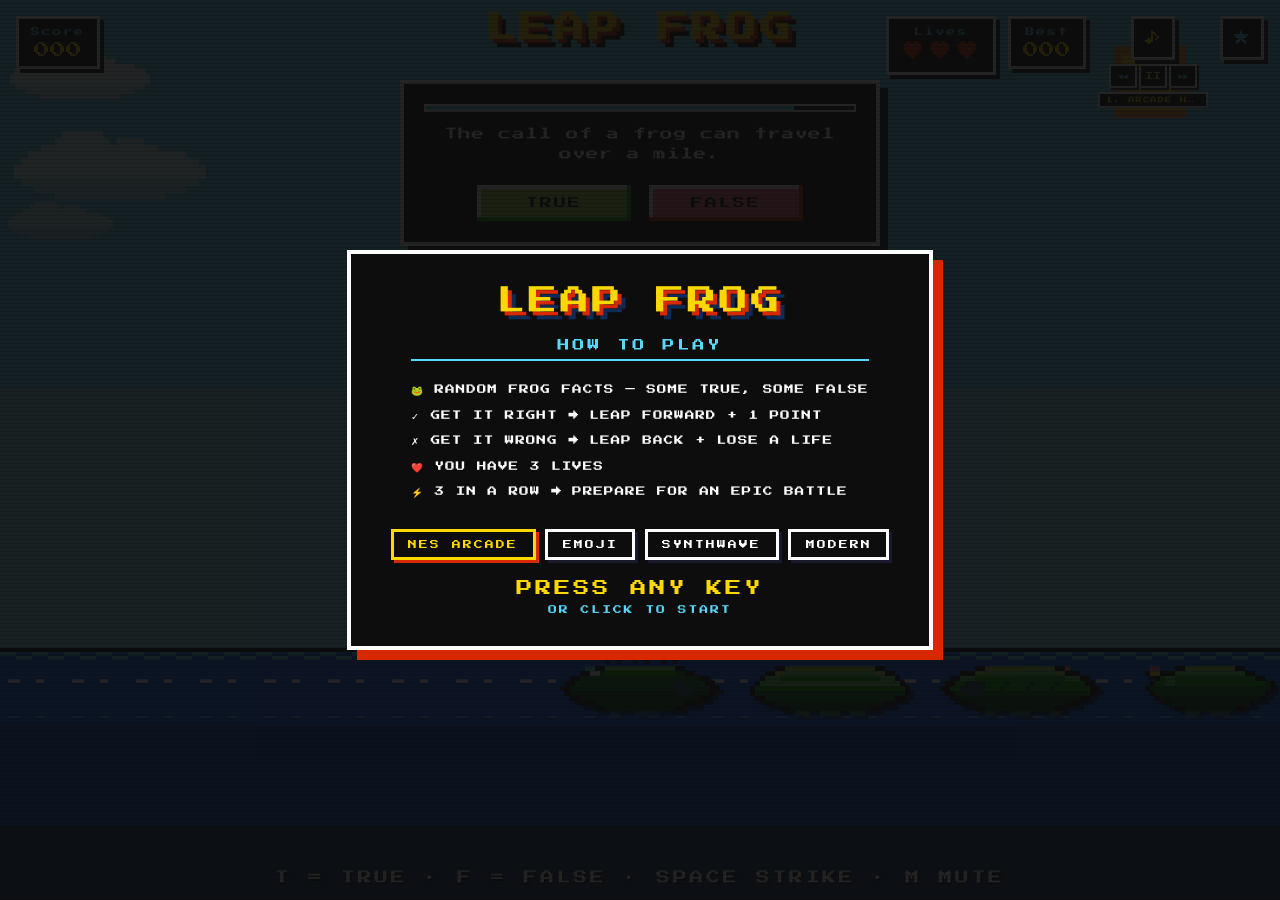
==== index.html @ 56de7921 "Initial commit — Leap Frog trivia game" ====
<!DOCTYPE html>
<html lang="en">
<head>
  <meta charset="UTF-8" />
  <meta name="viewport" content="width=device-width, initial-scale=1.0" />
  <title>LEAP FROG</title>
  <link rel="preconnect" href="https://fonts.googleapis.com">
  <link rel="preconnect" href="https://fonts.gstatic.com" crossorigin>
  <link href="https://fonts.googleapis.com/css2?family=Press+Start+2P&family=VT323&display=swap" rel="stylesheet">
  <link rel="stylesheet" href="styles.css" />
</head>
<body>
  <!-- Scanline overlay for CRT effect -->
  <div class="scanlines"></div>
  <!-- Full-screen red flash on life loss -->
  <div id="damage-flash" class="damage-flash"></div>

  <!-- Konami unlock banner -->
  <div id="konami-banner" class="konami-banner hidden">
    <div class="konami-flash"></div>
    <div class="konami-text">
      <div class="konami-title">★ CHEAT UNLOCKED ★</div>
      <div class="konami-sub">GOLDEN FROG</div>
    </div>
  </div>

  <!-- "Press any key" splash shown briefly on load until the first user gesture -->
  <div id="start-splash" class="start-splash">
    <div class="start-splash-inner">
      <div class="start-splash-title">LEAP FROG</div>

      <div class="rules">
        <div class="rules-heading">HOW TO PLAY</div>
        <ul class="rules-list">
          <li>🐸  RANDOM FROG FACTS — SOME TRUE, SOME FALSE</li>
          <li>✓  GET IT RIGHT → LEAP FORWARD + 1 POINT</li>
          <li>✗  GET IT WRONG → LEAP BACK + LOSE A LIFE</li>
          <li>❤️  YOU HAVE 3 LIVES</li>
          <li>⚡  3 IN A ROW → PREPARE FOR AN EPIC BATTLE</li>
        </ul>
      </div>

      <!-- Theme picker — switching reloads the page -->
      <div class="theme-picker" id="splash-theme-picker"></div>

      <div class="start-splash-prompt">PRESS ANY KEY</div>
      <div class="start-splash-sub">OR CLICK TO START</div>
    </div>
  </div>

  <div class="sky">
    <img data-sprite="cloud" class="cloud cloud-1" alt=""/>
    <img data-sprite="cloud" class="cloud cloud-2" alt=""/>
    <img data-sprite="cloud" class="cloud cloud-3" alt=""/>
  </div>
  <div class="pond">
    <div class="wave wave-1"></div>
    <div class="wave wave-2"></div>
    <div class="wave wave-3"></div>
  </div>

  <header class="hud">
    <div class="hud-item">
      <span class="hud-label">Score</span>
      <span id="score" class="hud-value">000</span>
    </div>

    <h1 class="title">LEAP FROG</h1>

    <div class="hud-right">
      <div class="lives-wrap">
        <span class="hud-label">Lives</span>
        <div id="lives" class="lives" aria-label="Lives remaining">
          <span class="life">♥</span>
          <span class="life">♥</span>
          <span class="life">♥</span>
        </div>
      </div>
      <div class="hud-item hud-item-small">
        <span class="hud-label">Best</span>
        <span id="high-score" class="hud-value">000</span>
      </div>
      <div class="audio-cluster">
        <button id="btn-mute" class="mute-btn" aria-label="Toggle sound">
          <span id="mute-icon">♪</span>
        </button>
        <div class="music-player">
          <button id="btn-prev-track" class="player-btn" aria-label="Previous track" title="Previous track">◄◄</button>
          <button id="btn-play-pause" class="player-btn" aria-label="Pause/play music" title="Pause/play">II</button>
          <button id="btn-next-track" class="player-btn" aria-label="Next track" title="Next track">►►</button>
        </div>
        <div class="track-name" id="track-name">ARCADE HOP</div>
      </div>
      <button id="btn-frog-picker" class="variants-link" aria-label="Choose frog" title="Choose frog">★</button>
    </div>
  </header>

  <main id="game">
    <div id="track" class="track"></div>
    <!-- Floating TRUE/FALSE flies the frog can tongue-grab to answer. -->
    <div id="answer-orbs" class="answer-flies">
      <button id="orb-true" class="answer-fly fly-true" aria-label="Answer TRUE" title="Press T or click">
        <img data-sprite="fly" class="fly-img" alt="" aria-hidden="true"/>
        <span class="fly-text">TRUE</span>
        <span class="fly-key">T</span>
      </button>
      <button id="orb-false" class="answer-fly fly-false" aria-label="Answer FALSE" title="Press F or click">
        <img data-sprite="fly" class="fly-img" alt="" aria-hidden="true"/>
        <span class="fly-text">FALSE</span>
        <span class="fly-key">F</span>
      </button>
    </div>

    <!-- Tongue that shoots up-left (true) or up-right (false) to grab an orb -->
    <div id="orb-tongue" class="orb-tongue"></div>

    <div id="frog" class="frog">
      <div class="golden-sparkles" aria-hidden="true">
        <span class="sparkle sparkle-1">✦</span>
        <span class="sparkle sparkle-2">✦</span>
        <span class="sparkle sparkle-3">✦</span>
        <span class="sparkle sparkle-4">✦</span>
        <span class="sparkle sparkle-5">✦</span>
        <span class="sparkle sparkle-6">✦</span>
      </div>
      <img data-sprite="frog1" alt="frog" class="sprite-img"/>
      <div id="frog-tongue" class="frog-tongue"></div>
      <div id="frog-tongue-up" class="frog-tongue-up"></div>
      <div id="yum-bubble" class="yum-bubble hidden">YUM!</div>
    </div>
    <div id="splash" class="splash hidden"><img data-sprite="splash" alt="splash" class="sprite-img"/></div>

    <div id="fact-card" class="fact-card">
      <!-- Countdown bar — 10s per fact -->
      <div class="fact-timer">
        <div class="fact-timer-fill" id="fact-timer-fill"></div>
      </div>
      <p id="fact-text" class="fact-text"></p>
      <div class="fact-buttons">
        <button id="btn-true" class="fact-btn true-btn">TRUE</button>
        <button id="btn-false" class="fact-btn false-btn">FALSE</button>
      </div>
      <div id="feedback" class="feedback hidden"></div>
    </div>

    <!-- Boss fight overlay -->
    <div id="boss-scene" class="boss-scene hidden">
      <div class="storm-sky"></div>
      <div class="rain"></div>
      <div class="lightning" id="lightning"></div>

      <div class="boss-intro" id="boss-intro">
        <div class="boss-intro-text">⚡ BOSS FIGHT ⚡</div>
        <div class="boss-name" id="boss-name">BONEJAW</div>
        <div class="boss-name-sub" id="boss-name-sub">APPROACHES</div>
        <div class="boss-intro-sub">DRAIN HIS POWER!</div>
      </div>

      <div class="boss-arena" id="boss-arena">
        <!-- Player side -->
        <div class="boss-fighter player-fighter" id="player-fighter">
          <div class="fighter-label">YOU</div>
          <div class="power-bar">
            <div class="power-fill stage-good" id="player-power-fill"></div>
            <div class="power-ticks"></div>
          </div>
          <div class="meter">
            <div class="meter-fill" id="player-meter-fill"></div>
            <div class="meter-zone" id="player-meter-zone"></div>
          </div>
          <div class="fighter-stack">
            <div class="dizzy-stars" id="player-stars">💫</div>
            <div class="explosion" id="player-explosion"></div>
            <div class="fighter-sprite" id="player-sprite"><img data-sprite="frog1" alt="frog" class="sprite-img"/></div>
            <div class="tongue tongue-player" id="player-tongue"></div>
            <div class="pedestal pedestal-player"></div>
          </div>
        </div>

        <!-- Boss side -->
        <div class="boss-fighter boss-fighter-enemy" id="boss-fighter">
          <div class="fighter-label" id="boss-label">BOSS</div>
          <div class="power-bar">
            <div class="power-fill stage-good" id="boss-power-fill"></div>
            <div class="power-ticks"></div>
          </div>
          <div class="meter">
            <div class="meter-fill meter-fill-boss" id="boss-meter-fill"></div>
          </div>
          <div class="fighter-stack">
            <div class="dizzy-stars" id="boss-stars">💫</div>
            <div class="explosion" id="boss-explosion"></div>
            <div class="fighter-sprite boss-sprite" id="boss-sprite"><img data-sprite="boss1" alt="boss frog" class="sprite-img"/></div>
            <div class="tongue tongue-boss" id="boss-tongue"></div>
            <div class="pedestal pedestal-boss"></div>
          </div>
        </div>
      </div>

      <div class="boss-instruction" id="boss-instruction">
        PRESS <strong>SPACE</strong> IN THE YELLOW ZONE!
        <div class="boss-instruction-sub">↓ DODGE</div>
      </div>

      <div class="boss-result hidden" id="boss-result">
        <div class="boss-result-text" id="boss-result-text"></div>
      </div>
    </div>

    <!-- Frog picker modal -->
    <div id="frog-picker" class="frog-picker hidden">
      <div class="frog-picker-card">
        <div class="frog-picker-header">
          <h2 class="frog-picker-title">CHOOSE YOUR FROG</h2>
          <button id="btn-close-picker" class="picker-close" aria-label="Close">×</button>
        </div>
        <div class="frog-picker-grid" id="frog-picker-grid"></div>
      </div>
    </div>

    <!-- Combo counter — floats near score when streak > 1 -->
    <div id="combo" class="combo hidden">
      <span class="combo-x">x</span><span id="combo-value">1</span>
      <span class="combo-label">COMBO</span>
    </div>

    <div id="game-over" class="game-over hidden">
      <div class="game-over-card">
        <h2>GAME OVER</h2>
        <p class="game-over-score">SCORE <strong id="final-score">0</strong></p>
        <p id="new-best" class="new-best hidden">★ NEW BEST ★</p>
        <button id="btn-restart" class="restart-btn">PLAY AGAIN</button>
        <div class="game-over-theme">
          <p class="game-over-theme-label">THEME</p>
          <div class="theme-picker theme-picker-small" id="game-over-theme-picker"></div>
        </div>
      </div>
    </div>
  </main>

  <footer class="credit">
    T = TRUE  ·  F = FALSE  ·  SPACE STRIKE  ·  M MUTE
  </footer>

  <script src="theme.js"></script>
  <script src="facts.js"></script>
  <script src="audio.js"></script>
  <script src="boss.js"></script>
  <script src="game.js"></script>
  <script src="ambient.js"></script>
</body>
</html>
---- styles.css ----
/* ========================================================
   LEAP FROG — Arcade / NES Retro Styling
   Palette: a limited set of NES-ish colors.
   Font: Press Start 2P (chunky pixel).
   Everything uses hard shadows (no soft blur), chunky
   borders, and sharp edges for a 1980s arcade feel.
   ======================================================== */

:root {
  /* NES-ish palette (retro theme defaults) */
  --nes-black:   #0d0d0d;
  --nes-dark:    #1a1a2e;
  --nes-red:     #d82800;
  --nes-pink:    #ff6680;
  --nes-orange:  #fc9838;
  --nes-yellow:  #fcd800;
  --nes-green:   #00a800;
  --nes-lime:    #a0d848;
  --nes-cyan:    #58d8f8;
  --nes-blue:    #0058f8;
  --nes-navy:    #0e2a56;
  --nes-white:   #fcfcfc;
  --nes-cream:   #f8e8c8;
  --nes-gray:    #787878;
}

/* ========================================================
   EMOJI THEME — soft, modern, friendly
   Overrides the NES palette with pastels and swaps the font
   to a system sans. Disables retro-only effects (scanlines,
   pixelation, stepped animations).
   ======================================================== */

[data-theme="emoji"] {
  --nes-black:   #2d3142;   /* soft dark blue-gray */
  --nes-dark:    #4f5d75;   /* mid blue-gray */
  --nes-red:     #ef6461;   /* coral red */
  --nes-pink:    #ffb5a7;   /* soft pink */
  --nes-orange:  #ffb961;   /* warm orange */
  --nes-yellow:  #ffd166;   /* sunny yellow */
  --nes-green:   #4caf50;   /* fresh green */
  --nes-lime:    #a8dadc;   /* soft lime-cyan */
  --nes-cyan:    #a0e7e5;   /* mint */
  --nes-blue:    #5e8bff;   /* soft blue */
  --nes-navy:    #e8f1f5;   /* VERY light blue (was dark) — flipping dark→light */
  --nes-white:   #ffffff;
  --nes-cream:   #fff9e6;
  --nes-gray:    #a9b4c2;
}

[data-theme="emoji"] html,
[data-theme="emoji"] body {
  font-family: -apple-system, BlinkMacSystemFont, 'Segoe UI', system-ui, sans-serif;
  -webkit-font-smoothing: antialiased;
  image-rendering: auto;
  color: var(--nes-black);
}

/* Everything that was Press Start 2P → system sans */
[data-theme="emoji"] * {
  font-family: inherit !important;
  image-rendering: auto !important;
}

/* Remove the CRT scanline overlay in emoji mode */
[data-theme="emoji"] .scanlines {
  display: none;
}

/* Soften all the chunky retro shadows into subtle modern ones */
[data-theme="emoji"] .fact-card,
[data-theme="emoji"] .game-over-card,
[data-theme="emoji"] .frog-picker-card,
[data-theme="emoji"] .hud-item,
[data-theme="emoji"] .lives-wrap,
[data-theme="emoji"] .start-splash-inner {
  border-radius: 16px;
  box-shadow: 0 8px 24px rgba(45, 49, 66, 0.15),
              0 2px 8px rgba(45, 49, 66, 0.08);
  background: #ffffff;
  color: var(--nes-black);
}

[data-theme="emoji"] .fact-text {
  color: var(--nes-black);
}

/* Lives — the ♥ chars become red with no pixel border */
[data-theme="emoji"] .life {
  color: var(--nes-red);
  text-shadow: none;
}

/* Fact-card tail (the little triangle below) — hide for the softer look */
[data-theme="emoji"] .fact-card::after {
  display: none;
}

/* Buttons — rounded modern pill style */
[data-theme="emoji"] .fact-btn,
[data-theme="emoji"] .restart-btn {
  border-radius: 999px;
  border: none;
  box-shadow: 0 4px 12px rgba(45, 49, 66, 0.2);
  padding: 0.9rem 1.5rem;
  letter-spacing: 1px;
  text-transform: none;
  font-weight: 600;
}

[data-theme="emoji"] .true-btn {
  background: var(--nes-green);
  color: #fff;
}
[data-theme="emoji"] .false-btn {
  background: var(--nes-red);
  color: #fff;
}

[data-theme="emoji"] .fact-btn:hover:not(:disabled) {
  transform: translateY(-2px);
  box-shadow: 0 6px 16px rgba(45, 49, 66, 0.3);
}
[data-theme="emoji"] .fact-btn:active:not(:disabled) {
  transform: translateY(0);
  box-shadow: 0 2px 6px rgba(45, 49, 66, 0.15);
}

/* Sky + pond — soft gradients instead of chunky color bands */
[data-theme="emoji"] .sky {
  background: linear-gradient(to bottom, #cfe9f5 0%, #e3f2fd 60%, #f0f7fa 100%);
}
[data-theme="emoji"] .pond {
  background: linear-gradient(to bottom, #7cb6d9 0%, #4a90b8 50%, #2d6b8a 100%);
  border-top: none;
}

/* Waves — a subtle shimmer, no chunky stepped bars */
[data-theme="emoji"] .wave-1,
[data-theme="emoji"] .wave-2,
[data-theme="emoji"] .wave-3 {
  display: none;
}

/* Title — soft modern instead of hard-shadow pixel style */
[data-theme="emoji"] .title {
  font-weight: 700;
  letter-spacing: 2px;
  text-shadow: 0 3px 10px rgba(45, 49, 66, 0.2);
  color: var(--nes-blue);
}

/* Fly answer flies: smaller, rounder, no jittery buzz */
[data-theme="emoji"] .answer-fly {
  filter: drop-shadow(0 4px 10px rgba(45, 49, 66, 0.2));
  animation-duration: 2s;
}

[data-theme="emoji"] .fly-text {
  color: var(--nes-black);
  text-shadow: 0 1px 2px rgba(255, 255, 255, 0.9);
}

[data-theme="emoji"] .fly-key {
  background: var(--nes-blue);
  color: #fff;
  border-radius: 6px;
  border: none;
  box-shadow: 0 2px 4px rgba(45, 49, 66, 0.3);
}

/* HUD values stay yellow but with no pixel shadow */
[data-theme="emoji"] .hud-value {
  color: var(--nes-blue);
  font-weight: 700;
}

[data-theme="emoji"] .hud-label {
  color: var(--nes-dark);
  letter-spacing: 1px;
}

/* Score pop-up / combo */
[data-theme="emoji"] .combo {
  color: var(--nes-orange);
  text-shadow: 0 2px 6px rgba(45, 49, 66, 0.3);
  letter-spacing: 1px;
}

/* Legend footer at bottom */
[data-theme="emoji"] .credit {
  color: var(--nes-black);
  text-shadow: none;
  letter-spacing: 1px;
  background: rgba(255,255,255,0.7);
  padding: 0.3rem 0.8rem;
  border-radius: 999px;
}

/* Lilypads in emoji mode — the 🪷 emoji is naturally oval, keep large */
[data-theme="emoji"] .lilypad {
  filter: drop-shadow(0 4px 8px rgba(0, 0, 0, 0.3));
}

/* Boss arena pedestals — rounder */
[data-theme="emoji"] .pedestal {
  border-radius: 12px;
  border: none;
  box-shadow: inset 0 -8px 0 rgba(0, 0, 0, 0.2), 0 6px 12px rgba(0, 0, 0, 0.4);
  background: #8d6e63;
}
[data-theme="emoji"] .pedestal::before {
  display: none;
}

/* Start splash — rounder, softer */
[data-theme="emoji"] .start-splash-inner {
  border: none;
}
[data-theme="emoji"] .start-splash-title {
  color: var(--nes-blue);
  text-shadow: 0 4px 12px rgba(45, 49, 66, 0.2);
  letter-spacing: 2px;
}

[data-theme="emoji"] .rules-list li {
  color: var(--nes-black);
  letter-spacing: 0;
  line-height: 1.6;
}

[data-theme="emoji"] .start-splash-prompt {
  color: var(--nes-orange);
}

[data-theme="emoji"] .rules-heading {
  color: var(--nes-dark);
  border-bottom-color: var(--nes-dark);
}

/* Fact timer — soft rounded bar */
[data-theme="emoji"] .fact-timer {
  border-radius: 999px;
  border: none;
  background: #eceef2;
  overflow: hidden;
}
[data-theme="emoji"] .fact-timer-fill {
  border-radius: 999px;
}

/* ========================================================
   NEON SYNTHWAVE THEME
   Dark purple/navy background, hot pink + electric cyan,
   perspective grid floor, retro-futurist typography, glow.
   ======================================================== */

[data-theme="neon"] {
  --nes-black:   #0a0518;   /* deep purple-black */
  --nes-dark:    #1a0b3d;   /* deep purple */
  --nes-red:     #ff0080;   /* hot pink */
  --nes-pink:    #ff6680;   /* soft pink */
  --nes-orange:  #ff00ff;   /* magenta */
  --nes-yellow:  #fcd800;   /* keep gold */
  --nes-green:   #00ff88;   /* neon green */
  --nes-lime:    #00ff88;
  --nes-cyan:    #00ffff;   /* electric cyan */
  --nes-blue:    #0080ff;
  --nes-navy:    #1a0b3d;
  --nes-white:   #ffffff;
  --nes-cream:   #ff6680;
  --nes-gray:    #4a3a7a;
}

[data-theme="neon"] html,
[data-theme="neon"] body {
  font-family: 'VT323', 'Press Start 2P', monospace;
  background: #0a0518;
  color: #ffffff;
}

/* VT323 is naturally larger — scale down most elements slightly to compensate */
[data-theme="neon"] * {
  letter-spacing: 1px;
}

/* ===== Sky — dark starry gradient ===== */
[data-theme="neon"] .sky {
  background:
    radial-gradient(2px 2px at 20% 15%, #fff, transparent),
    radial-gradient(2px 2px at 70% 25%, #fff, transparent),
    radial-gradient(1px 1px at 40% 40%, #fff, transparent),
    radial-gradient(1px 1px at 85% 55%, #fff, transparent),
    radial-gradient(2px 2px at 10% 65%, #fcd800, transparent),
    radial-gradient(1px 1px at 55% 10%, #ff00ff, transparent),
    linear-gradient(to bottom, #1a0b3d 0%, #3d1b70 60%, #ff0080 100%);
  background-size: 100% 100%;
}

/* ===== Pond — perspective neon grid ===== */
[data-theme="neon"] .pond {
  background:
    /* Horizontal grid lines fading to vanishing point */
    repeating-linear-gradient(
      to bottom,
      transparent 0,
      transparent 10%,
      rgba(255, 0, 255, 0.3) 10%,
      rgba(255, 0, 255, 0.3) calc(10% + 2px)
    ),
    /* Vertical grid with perspective — angled to create vanishing point */
    linear-gradient(135deg, rgba(0, 255, 255, 0.2) 0%, transparent 50%),
    linear-gradient(45deg, rgba(0, 255, 255, 0.2) 0%, transparent 50%),
    /* Base dark purple */
    linear-gradient(to bottom, #1a0b3d 0%, #0a0518 100%);
  border-top: 2px solid #ff00ff;
  box-shadow: 0 0 20px rgba(255, 0, 255, 0.6), inset 0 2px 10px rgba(0, 255, 255, 0.3);
}

[data-theme="neon"] .wave-1,
[data-theme="neon"] .wave-2,
[data-theme="neon"] .wave-3 {
  display: none;
}

/* ===== Scanlines — purple-tinted ===== */
[data-theme="neon"] .scanlines {
  background: repeating-linear-gradient(
    to bottom,
    rgba(0, 0, 0, 0) 0,
    rgba(0, 0, 0, 0) 2px,
    rgba(255, 0, 255, 0.1) 3px,
    rgba(255, 0, 255, 0.1) 4px
  );
}

/* ===== Glow on all sprites (frog, lilypad, boss, flies, etc.) ===== */
[data-theme="neon"] .sprite-img,
[data-theme="neon"] .frog-pick-img,
[data-theme="neon"] .ambient-fish img,
[data-theme="neon"] .ambient-bug img,
[data-theme="neon"] .ambient-ufo img {
  filter:
    drop-shadow(0 0 2px currentColor)
    drop-shadow(0 0 6px rgba(255, 0, 255, 0.6))
    drop-shadow(0 0 12px rgba(0, 255, 255, 0.4));
}

/* Frog glow — cyan dominant */
[data-theme="neon"] .frog .sprite-img {
  filter:
    drop-shadow(0 0 3px rgba(0, 255, 255, 0.9))
    drop-shadow(0 0 10px rgba(0, 255, 255, 0.6));
}

/* Lilypad glow — pink dominant */
[data-theme="neon"] .lilypad {
  filter:
    drop-shadow(0 0 4px rgba(255, 0, 255, 0.8))
    drop-shadow(0 0 10px rgba(255, 0, 255, 0.4));
}

/* Boss glow — hot pink angry */
[data-theme="neon"] .boss-sprite .sprite-img {
  filter:
    drop-shadow(0 0 4px rgba(255, 0, 128, 1))
    drop-shadow(0 0 12px rgba(255, 0, 128, 0.6));
}

/* ===== HUD panels — translucent dark with pink glow border ===== */
[data-theme="neon"] .hud-item,
[data-theme="neon"] .lives-wrap {
  background: rgba(10, 5, 24, 0.85);
  border: 2px solid #ff00ff;
  box-shadow: 0 0 10px rgba(255, 0, 255, 0.7), inset 0 0 10px rgba(0, 255, 255, 0.2);
}

[data-theme="neon"] .hud-value {
  color: #00ffff;
  text-shadow: 0 0 6px #00ffff, 0 0 12px rgba(0, 255, 255, 0.5);
  font-size: 1.3rem;
}

[data-theme="neon"] .hud-label {
  color: #ff00ff;
  text-shadow: 0 0 3px #ff00ff;
  font-size: 0.7rem;
}

[data-theme="neon"] .life {
  color: #ff0080;
  text-shadow: 0 0 6px #ff0080, 0 0 12px rgba(255, 0, 128, 0.6);
}

/* Title */
[data-theme="neon"] .title {
  color: #00ffff;
  text-shadow:
    0 0 8px #00ffff,
    0 0 20px rgba(0, 255, 255, 0.7),
    4px 4px 0 #ff00ff,
    0 0 40px rgba(255, 0, 255, 0.5);
  letter-spacing: 4px;
  font-size: 2.4rem;
}

/* ===== Fact card — dark glass with glow outline ===== */
[data-theme="neon"] .fact-card {
  background: rgba(10, 5, 24, 0.9);
  border: 3px solid #ff00ff;
  box-shadow:
    0 0 20px rgba(255, 0, 255, 0.6),
    0 0 40px rgba(0, 255, 255, 0.3),
    inset 0 0 20px rgba(0, 255, 255, 0.1);
  color: #ffffff;
}

[data-theme="neon"] .fact-text {
  color: #ffffff;
  text-shadow: 0 0 4px rgba(0, 255, 255, 0.6);
  font-size: 1.3rem;
}

[data-theme="neon"] .fact-card::after {
  border-top-color: #ff00ff;
  filter: drop-shadow(0 2px 0 #ff00ff);
}

/* ===== TRUE/FALSE buttons — neon pills ===== */
[data-theme="neon"] .fact-btn {
  background: #0a0518;
  color: #00ffff;
  border: 2px solid #00ffff;
  box-shadow:
    0 0 10px rgba(0, 255, 255, 0.6),
    inset 0 0 6px rgba(0, 255, 255, 0.3);
  text-shadow: 0 0 4px rgba(0, 255, 255, 0.8);
  font-size: 1rem;
}

[data-theme="neon"] .true-btn {
  color: #00ff88;
  border-color: #00ff88;
  box-shadow:
    0 0 10px rgba(0, 255, 136, 0.6),
    inset 0 0 6px rgba(0, 255, 136, 0.3);
  text-shadow: 0 0 4px rgba(0, 255, 136, 0.8);
}

[data-theme="neon"] .false-btn {
  color: #ff0080;
  border-color: #ff0080;
  box-shadow:
    0 0 10px rgba(255, 0, 128, 0.6),
    inset 0 0 6px rgba(255, 0, 128, 0.3);
  text-shadow: 0 0 4px rgba(255, 0, 128, 0.8);
}

[data-theme="neon"] .fact-btn:hover:not(:disabled) {
  background: rgba(255, 255, 255, 0.1);
}

/* ===== Fact timer bar — neon glow ===== */
[data-theme="neon"] .fact-timer {
  border-color: #ff00ff;
  background: #0a0518;
  box-shadow: 0 0 8px rgba(255, 0, 255, 0.5);
}
[data-theme="neon"] .fact-timer-fill {
  box-shadow: 0 0 8px currentColor;
}

/* ===== Answer flies — bright neon tint ===== */
[data-theme="neon"] .answer-fly {
  filter:
    drop-shadow(0 0 6px rgba(255, 0, 255, 0.9))
    drop-shadow(0 0 14px rgba(255, 0, 255, 0.5));
}

[data-theme="neon"] .fly-text {
  color: #00ffff;
  text-shadow: 0 0 4px #00ffff, 0 0 8px #0a0518;
  font-size: 0.8rem;
}

[data-theme="neon"] .fly-key {
  background: #0a0518;
  border-color: #00ffff;
  color: #00ffff;
  box-shadow: 0 0 6px rgba(0, 255, 255, 0.8);
}

/* ===== Start splash ===== */
[data-theme="neon"] .start-splash-inner {
  background: rgba(10, 5, 24, 0.95);
  border: 3px solid #ff00ff;
  box-shadow: 0 0 30px rgba(255, 0, 255, 0.8), 0 0 60px rgba(0, 255, 255, 0.4);
}

[data-theme="neon"] .start-splash-title {
  color: #00ffff;
  text-shadow:
    0 0 10px #00ffff,
    0 0 20px rgba(0, 255, 255, 0.7),
    4px 4px 0 #ff00ff;
  letter-spacing: 4px;
}

[data-theme="neon"] .start-splash-prompt {
  color: #ff00ff;
  text-shadow: 0 0 10px #ff00ff;
  font-size: 1.3rem;
}

[data-theme="neon"] .start-splash-sub {
  color: #00ffff;
  text-shadow: 0 0 4px #00ffff;
}

[data-theme="neon"] .rules-heading {
  color: #ff00ff;
  border-bottom-color: #ff00ff;
  text-shadow: 0 0 6px #ff00ff;
}

[data-theme="neon"] .rules-list li {
  color: #ffffff;
  text-shadow: 0 0 3px rgba(255, 255, 255, 0.5);
  font-size: 0.9rem;
}

/* ===== Theme picker tiles ===== */
[data-theme="neon"] .theme-tile {
  background: rgba(10, 5, 24, 0.9);
  border: 2px solid #ff00ff;
  color: #00ffff;
  box-shadow: 0 0 8px rgba(255, 0, 255, 0.6);
  text-shadow: 0 0 4px #00ffff;
  border-radius: 4px;
  font-size: 0.8rem;
}

[data-theme="neon"] .theme-tile.selected {
  border-color: #00ffff;
  color: #fcd800;
  box-shadow: 0 0 12px rgba(0, 255, 255, 0.9), 0 0 24px rgba(252, 216, 0, 0.5);
  text-shadow: 0 0 6px #fcd800;
}

/* ===== Game over + boss overlays ===== */
[data-theme="neon"] .game-over,
[data-theme="neon"] .boss-scene {
  background: rgba(10, 5, 24, 0.85);
}

[data-theme="neon"] .game-over-card {
  background: #0a0518;
  border: 3px solid #ff00ff;
  box-shadow: 0 0 30px rgba(255, 0, 255, 0.7);
}

[data-theme="neon"] .game-over-card h2 {
  color: #ff00ff;
  text-shadow: 0 0 12px #ff00ff, 0 0 24px rgba(255, 0, 255, 0.5);
  font-size: 2rem;
}

[data-theme="neon"] .boss-name {
  color: #ff00ff;
  text-shadow:
    0 0 10px #ff00ff,
    0 0 30px rgba(255, 0, 255, 0.7),
    5px 5px 0 #00ffff;
}

[data-theme="neon"] .boss-name-sub {
  color: #00ffff;
  text-shadow: 0 0 8px #00ffff;
}

[data-theme="neon"] .boss-intro-text {
  color: #fcd800;
  text-shadow: 0 0 10px #fcd800, 0 0 20px rgba(252, 216, 0, 0.5);
}

/* Boss arena power bars */
[data-theme="neon"] .power-bar {
  border-color: #00ffff;
  background: #0a0518;
  box-shadow: 0 0 8px rgba(0, 255, 255, 0.6);
}
[data-theme="neon"] .power-fill {
  box-shadow: 0 0 10px currentColor;
}

/* ===== Mute + player + variants buttons ===== */
[data-theme="neon"] .mute-btn,
[data-theme="neon"] .variants-link,
[data-theme="neon"] .player-btn,
[data-theme="neon"] .track-name {
  background: #0a0518;
  border-color: #ff00ff;
  color: #00ffff;
  box-shadow: 0 0 6px rgba(255, 0, 255, 0.6);
  text-shadow: 0 0 4px #00ffff;
}

/* ===== Combo counter — hot pink ===== */
[data-theme="neon"] .combo {
  color: #ff0080;
  text-shadow: 0 0 10px #ff0080, 0 0 20px rgba(255, 0, 128, 0.5);
}

/* ===== Credit footer ===== */
[data-theme="neon"] .credit {
  color: #00ffff;
  text-shadow: 0 0 6px #00ffff;
  font-size: 0.95rem;
}

[data-theme="neon"] .legend-arrow {
  color: #ff00ff;
  text-shadow: 0 0 8px #ff00ff;
}

/* ===== Pedestals in boss arena — chrome synthwave look ===== */
[data-theme="neon"] .pedestal {
  background: linear-gradient(to bottom, #ff00ff 0%, #8020b0 50%, #1a0b3d 100%);
  border-color: #00ffff;
  box-shadow:
    0 0 15px rgba(255, 0, 255, 0.6),
    inset 0 2px 4px rgba(255, 255, 255, 0.2);
}

[data-theme="neon"] .pedestal::before {
  display: none;
}

/* ===== Konami unlock banner — synthwave style ===== */
[data-theme="neon"] .konami-title {
  color: #fcd800;
  text-shadow: 0 0 20px #fcd800, 4px 4px 0 #ff00ff;
}
[data-theme="neon"] .konami-sub {
  color: #00ffff;
  text-shadow: 0 0 10px #00ffff;
}

/* ========================================================
   MODERN THEME — polished vector sprites, clean sans-serif,
   soft gradients, no pixelation, no scanlines, no CRT vibe.
   Palette shifts to natural sky/pond colors.
   ======================================================== */

[data-theme="modern"] html,
[data-theme="modern"] body {
  font-family: 'Inter', -apple-system, BlinkMacSystemFont, 'Segoe UI', system-ui, sans-serif;
  image-rendering: auto;
  -webkit-font-smoothing: antialiased;
  -moz-osx-font-smoothing: grayscale;
  background: linear-gradient(180deg, #a4d4ea 0%, #cfe9f5 60%, #e8f1f5 100%);
  color: #2d2a3c;
}

[data-theme="modern"] * {
  font-family: inherit;
  image-rendering: auto;
}

/* Modern pond — swap NES slab for a soft water gradient */
[data-theme="modern"] .scene,
[data-theme="modern"] .water {
  background: linear-gradient(180deg, #74b4de 0%, #5a9ec9 50%, #3f7fa8 100%);
  image-rendering: auto;
}

[data-theme="modern"] .sky {
  background: linear-gradient(180deg, #cfe9f5 0%, #a4d4ea 100%);
  image-rendering: auto;
}

/* Kill the retro scanline overlay in Modern */
[data-theme="modern"] .scanlines { display: none; }

/* Score, lives, combo — clean sans-serif panels */
[data-theme="modern"] .hud {
  font-family: inherit;
  font-weight: 600;
  letter-spacing: 0.5px;
}

[data-theme="modern"] .score,
[data-theme="modern"] .high-score,
[data-theme="modern"] .lives,
[data-theme="modern"] .combo {
  background: rgba(255, 255, 255, 0.9);
  color: #2d2a3c;
  border: none;
  border-radius: 12px;
  box-shadow: 0 4px 12px rgba(0, 0, 0, 0.1);
  padding: 0.5rem 0.85rem;
  font-size: 0.9rem;
  letter-spacing: 1px;
}

/* Fact card — soft rounded white card instead of pixel border */
[data-theme="modern"] .fact-card {
  background: rgba(255, 255, 255, 0.98);
  color: #2d2a3c;
  border: none;
  border-radius: 20px;
  box-shadow:
    0 10px 40px rgba(0, 0, 0, 0.15),
    0 2px 8px rgba(0, 0, 0, 0.08);
  padding: 1.5rem 1.5rem 1.25rem;
}

[data-theme="modern"] .fact-card::after {
  border-top-color: rgba(255, 255, 255, 0.98);
  filter: drop-shadow(0 4px 4px rgba(0, 0, 0, 0.1));
}

[data-theme="modern"] .fact-text {
  color: #2d2a3c;
  font-size: 1.05rem;
  font-weight: 500;
  letter-spacing: 0.3px;
}

[data-theme="modern"] .fact-progress {
  background: #d8e3eb;
  border-radius: 999px;
  overflow: hidden;
}

[data-theme="modern"] .fact-progress-fill {
  background: linear-gradient(90deg, #5e8bff, #7fb3ff);
  border-radius: 999px;
}

/* TRUE / FALSE feedback — soft colored cards */
[data-theme="modern"] .feedback {
  border-radius: 12px;
  border: none;
  font-family: inherit;
  font-weight: 500;
  letter-spacing: 0.3px;
  font-size: 0.9rem;
}

[data-theme="modern"] .feedback.correct {
  background: #e3f6e3;
  color: #1f5f1f;
}

[data-theme="modern"] .feedback.wrong {
  background: #fde0e0;
  color: #a01818;
}

/* Fly answer buttons — keep sprite, kill retro key-cap */
[data-theme="modern"] .fly-text {
  font-family: inherit;
  font-weight: 700;
  font-size: 0.85rem;
  letter-spacing: 1px;
}

[data-theme="modern"] .fly-key {
  font-family: inherit;
  font-size: 0.75rem;
  background: rgba(255, 255, 255, 0.95);
  color: #2d2a3c;
  border-radius: 6px;
  padding: 0.1rem 0.35rem;
  box-shadow: 0 2px 4px rgba(0, 0, 0, 0.15);
}

/* GAME OVER card — soft modern dialog */
[data-theme="modern"] .game-over-card {
  background: #ffffff;
  border: none;
  border-radius: 24px;
  color: #2d2a3c;
  box-shadow:
    0 20px 60px rgba(0, 0, 0, 0.25),
    0 4px 12px rgba(0, 0, 0, 0.1);
}

[data-theme="modern"] .game-over-card h2 {
  font-family: inherit;
  font-weight: 800;
  color: #e85d0f;
  letter-spacing: 2px;
  text-shadow: none;
}

[data-theme="modern"] .game-over-score {
  font-family: inherit;
  color: #2d2a3c;
}

[data-theme="modern"] .restart-btn {
  background: linear-gradient(180deg, #ffcc55, #f0a830);
  border: none;
  border-radius: 12px;
  font-family: inherit;
  font-weight: 700;
  color: #4a2a00;
  box-shadow: 0 4px 12px rgba(240, 168, 48, 0.4);
  letter-spacing: 1px;
  padding: 0.75rem 1.5rem;
}

[data-theme="modern"] .restart-btn:hover {
  transform: translateY(-1px);
  box-shadow: 0 6px 16px rgba(240, 168, 48, 0.5);
}

/* Theme picker tiles — soft pills */
[data-theme="modern"] .theme-tile {
  background: #ffffff;
  color: #2d2a3c;
  border: 2px solid #d8e3eb;
  border-radius: 999px;
  font-family: inherit;
  font-weight: 600;
  box-shadow: 0 2px 8px rgba(0, 0, 0, 0.08);
}

[data-theme="modern"] .theme-tile.selected {
  background: #5e8bff;
  color: #ffffff;
  border-color: #5e8bff;
  box-shadow: 0 4px 12px rgba(94, 139, 255, 0.4);
}

/* Frog picker modal — clean modern dialog */
[data-theme="modern"] .picker-card {
  background: #ffffff;
  border: none;
  border-radius: 24px;
  color: #2d2a3c;
  box-shadow:
    0 20px 60px rgba(0, 0, 0, 0.25),
    0 4px 12px rgba(0, 0, 0, 0.1);
}

[data-theme="modern"] .picker-card h2 {
  font-family: inherit;
  color: #2d2a3c;
  text-shadow: none;
  font-weight: 800;
}

[data-theme="modern"] .frog-pick {
  background: #f5f5f7;
  border: 2px solid transparent;
  border-radius: 16px;
  transition: all 0.15s ease;
}

[data-theme="modern"] .frog-pick:hover {
  border-color: #5e8bff;
  transform: translateY(-2px);
  box-shadow: 0 6px 12px rgba(94, 139, 255, 0.2);
}

[data-theme="modern"] .frog-pick.selected {
  border-color: #e85d0f;
  background: #fff4e6;
  box-shadow: 0 6px 16px rgba(232, 93, 15, 0.3);
}

/* Splash screen — modern sans-serif */
[data-theme="modern"] .splash-title {
  font-family: inherit;
  color: #2d2a3c;
  text-shadow: none;
  font-weight: 800;
  letter-spacing: -1px;
}

[data-theme="modern"] .splash-tip {
  font-family: inherit;
  color: #4a4a5c;
  font-weight: 500;
}

/* Boss arena title bar */
[data-theme="modern"] .boss-title {
  font-family: inherit;
  font-weight: 800;
  letter-spacing: 2px;
}

/* Credits footer */
[data-theme="modern"] .credit {
  font-family: inherit;
  color: #2d2a3c;
  background: rgba(255, 255, 255, 0.8);
  font-size: 0.75rem;
  font-weight: 500;
  letter-spacing: 1px;
}

* {
  box-sizing: border-box;
  margin: 0;
  padding: 0;
}

html, body {
  height: 100%;
  overflow: hidden;
  font-family: 'Press Start 2P', monospace;
  color: var(--nes-white);
  background: var(--nes-black);
  -webkit-font-smoothing: none;
  image-rendering: pixelated;
  image-rendering: -moz-crisp-edges;
  text-rendering: geometricPrecision;
}

/* ========================================================
   Scene
   ======================================================== */

.cloud {
  position: absolute;
  image-rendering: pixelated;
  opacity: 0.9;
  pointer-events: none;
  will-change: transform;
}

.cloud-1 { top: 6%;  width: 160px; animation: cloud-drift 90s linear infinite; }
.cloud-2 { top: 18%; width: 220px; animation: cloud-drift 140s linear infinite -40s; opacity: 0.75; }
.cloud-3 { top: 30%; width: 120px; animation: cloud-drift 180s linear infinite -90s; opacity: 0.6; }

@keyframes cloud-drift {
  from { transform: translateX(110vw); }
  to   { transform: translateX(-250px); }
}

.sky {
  position: fixed;
  inset: 0 0 28% 0;
  overflow: hidden;
  /* chunky two-band sky — NES loved color bands */
  background:
    linear-gradient(to bottom,
      var(--nes-cyan)  0%, var(--nes-cyan)  60%,
      #90e0f8          60%, #90e0f8          100%);
  z-index: 0;
}

/* Pixel-art-ish sun */
.sky::before {
  content: "";
  position: fixed;
  top: 6%;
  right: 8%;
  width: 56px;
  height: 56px;
  background: var(--nes-yellow);
  box-shadow:
    0 0 0 8px var(--nes-orange),
    8px 0 0 0 var(--nes-yellow),
    -8px 0 0 0 var(--nes-yellow),
    0 8px 0 0 var(--nes-yellow),
    0 -8px 0 0 var(--nes-yellow);
  image-rendering: pixelated;
}

.pond {
  position: fixed;
  inset: 72% 0 0 0;
  /* chunky bands for depth */
  background:
    linear-gradient(to bottom,
      var(--nes-blue)  0%,  var(--nes-blue)  30%,
      #003cb8          30%, #003cb8          70%,
      var(--nes-navy)  70%, var(--nes-navy)  100%);
  z-index: 0;
  overflow: hidden;
  border-top: 4px solid var(--nes-black);
}

/* ========================================================
   Moving water — stepped (not smooth) waves for pixel feel
   ======================================================== */

.wave {
  position: absolute;
  left: 0;
  width: 200%;
  height: 40px;
  background-repeat: repeat-x;
  background-size: 64px 100%;
  pointer-events: none;
  image-rendering: pixelated;
}

/* Top waterline — bright crest */
.wave-1 {
  top: 0;
  height: 20px;
  background-image: url("data:image/svg+xml;utf8,<svg xmlns='http://www.w3.org/2000/svg' viewBox='0 0 16 5' shape-rendering='crispEdges'><rect x='0' y='0' width='4' height='1' fill='%2358d8f8'/><rect x='4' y='1' width='4' height='1' fill='%2358d8f8'/><rect x='8' y='0' width='4' height='1' fill='%2358d8f8'/><rect x='12' y='1' width='4' height='1' fill='%2358d8f8'/><rect x='0' y='1' width='4' height='4' fill='%230058f8'/><rect x='4' y='2' width='4' height='3' fill='%230058f8'/><rect x='8' y='1' width='4' height='4' fill='%230058f8'/><rect x='12' y='2' width='4' height='3' fill='%230058f8'/></svg>");
  animation: wave-scroll 8s steps(16) infinite;
}

/* Mid wave — white foam dashes */
.wave-2 {
  top: 24px;
  height: 10px;
  opacity: 0.9;
  background-image: url("data:image/svg+xml;utf8,<svg xmlns='http://www.w3.org/2000/svg' viewBox='0 0 32 4' shape-rendering='crispEdges'><rect x='4' y='1' width='6' height='2' fill='%23fcfcfc'/><rect x='18' y='1' width='4' height='2' fill='%23fcfcfc'/></svg>");
  animation: wave-scroll-reverse 14s steps(32) infinite;
}

/* Deeper wave — darker ripples */
.wave-3 {
  top: 60px;
  height: 10px;
  opacity: 0.6;
  background-image: url("data:image/svg+xml;utf8,<svg xmlns='http://www.w3.org/2000/svg' viewBox='0 0 48 4' shape-rendering='crispEdges'><rect x='6' y='1' width='8' height='2' fill='%2358d8f8'/><rect x='28' y='1' width='6' height='2' fill='%2358d8f8'/></svg>");
  animation: wave-scroll 20s steps(48) infinite;
}

@keyframes wave-scroll {
  from { transform: translateX(0); }
  to   { transform: translateX(-50%); }
}

@keyframes wave-scroll-reverse {
  from { transform: translateX(-50%); }
  to   { transform: translateX(0); }
}

/* ========================================================
   Scanline overlay (classic CRT look)
   ======================================================== */

.scanlines {
  position: fixed;
  inset: 0;
  pointer-events: none;
  background: repeating-linear-gradient(
    to bottom,
    rgba(0, 0, 0, 0) 0,
    rgba(0, 0, 0, 0) 2px,
    rgba(0, 0, 0, 0.18) 3px,
    rgba(0, 0, 0, 0.18) 4px
  );
  z-index: 100;
  mix-blend-mode: multiply;
}

/* ========================================================
   HUD
   ======================================================== */

.hud {
  position: fixed;
  top: 0;
  left: 0;
  right: 0;
  display: flex;
  justify-content: space-between;
  align-items: flex-start;
  padding: 1rem;
  z-index: 10;
  pointer-events: none;
  gap: 1rem;
}

.title {
  /* Absolute center across the whole HUD, independent of flex layout, so the
     Score/Lives/Best boxes don't push it off-center. */
  position: absolute;
  top: 0.8rem;
  left: 50%;
  transform: translateX(-50%);
  font-size: 1.9rem;
  color: var(--nes-yellow);
  text-shadow:
    4px 4px 0 var(--nes-red),
    8px 8px 0 var(--nes-black),
    0 0 0 var(--nes-white);
  letter-spacing: 4px;
  white-space: nowrap;
  pointer-events: none;
}

.hud-right {
  display: flex;
  align-items: flex-start;
  gap: 0.75rem;
}

.hud-item,
.lives-wrap {
  background: var(--nes-black);
  border: 3px solid var(--nes-white);
  padding: 0.5rem 0.75rem;
  box-shadow: 4px 4px 0 var(--nes-dark);
  display: flex;
  flex-direction: column;
  align-items: center;
  min-width: 70px;
}

.hud-item-small { min-width: 60px; }

.hud-label {
  font-size: 0.55rem;
  color: var(--nes-cyan);
  letter-spacing: 2px;
  margin-bottom: 0.35rem;
}

.hud-value {
  font-size: 1rem;
  color: var(--nes-yellow);
  line-height: 1;
}

/* ========================================================
   Lives — hearts for the main game HUD
   ======================================================== */

.lives-wrap {
  padding: 0.5rem 0.75rem 0.6rem;
  min-width: 110px;
}

.lives {
  display: flex;
  gap: 0.4rem;
  font-size: 1.3rem;
  line-height: 1;
}

.life {
  color: var(--nes-red);
  text-shadow:
    1px 1px 0 var(--nes-black),
    -1px -1px 0 var(--nes-black),
    1px -1px 0 var(--nes-black),
    -1px 1px 0 var(--nes-black);
  transition: color 0.1s linear;
  display: inline-block;
}

.life.losing {
  animation: life-lost 0.6s ease-out forwards;
}

.life.lost {
  color: var(--nes-gray);
  opacity: 0.4;
}

@keyframes life-lost {
  0%   { transform: scale(1);   color: var(--nes-red); }
  15%  { transform: scale(1.8); color: var(--nes-white); }
  25%  { transform: scale(1.6); color: var(--nes-red); }
  40%  { transform: scale(1.9) rotate(-15deg); color: var(--nes-white); }
  55%  { transform: scale(1.6) rotate(15deg);  color: var(--nes-red); }
  75%  { transform: scale(1.3) rotate(-5deg);  color: var(--nes-red); opacity: 0.9; }
  100% { transform: scale(1)   rotate(0);     color: var(--nes-gray); opacity: 0.4; }
}

.lives-wrap.flashing {
  animation: lives-flash 0.5s linear 2;
}

@keyframes lives-flash {
  0%, 100% { background: var(--nes-black);   border-color: var(--nes-white); }
  50%      { background: var(--nes-red); border-color: var(--nes-yellow); }
}

/* ========================================================
   Power bar — used in the BOSS fight (not the main HUD).
   Fighting-game style: 10 hits, color shifts as it depletes.
   ======================================================== */

.power-bar {
  position: relative;
  width: 160px;
  height: 16px;
  background: var(--nes-black);
  border: 2px solid var(--nes-white);
  overflow: hidden;
  box-shadow: inset 2px 2px 0 rgba(0,0,0,0.4), 2px 2px 0 var(--nes-dark);
}

.power-fill {
  position: absolute;
  top: 0;
  left: 0;
  height: 100%;
  width: 100%;
  background: var(--nes-lime);
  transition: width 0.3s ease-out, background 0.3s ease;
}

.power-fill.stage-good     { background: var(--nes-lime); }
.power-fill.stage-caution  { background: var(--nes-yellow); }
.power-fill.stage-danger   { background: var(--nes-orange); }
.power-fill.stage-critical {
  background: var(--nes-red);
  animation: power-critical 0.4s steps(2) infinite;
}

@keyframes power-critical {
  0%, 100% { background: var(--nes-red); }
  50%      { background: var(--nes-pink); }
}

.power-ticks {
  position: absolute;
  inset: 0;
  pointer-events: none;
  background: repeating-linear-gradient(
    to right,
    transparent 0,
    transparent calc(10% - 1px),
    rgba(0, 0, 0, 0.5) calc(10% - 1px),
    rgba(0, 0, 0, 0.5) 10%
  );
}

/* Full-screen red flash on life loss */
.damage-flash {
  position: fixed;
  inset: 0;
  background: var(--nes-red);
  opacity: 0;
  z-index: 90;
  pointer-events: none;
  mix-blend-mode: screen;
}

.damage-flash.flashing {
  animation: damage-flash 0.5s ease-out;
}

@keyframes damage-flash {
  0%   { opacity: 0; }
  15%  { opacity: 0.55; }
  100% { opacity: 0; }
}

/* ========================================================
   Mute button
   ======================================================== */

.mute-btn {
  pointer-events: auto;
  background: var(--nes-black);
  border: 3px solid var(--nes-white);
  color: var(--nes-yellow);
  font-family: 'Press Start 2P', monospace;
  font-size: 1rem;
  width: 44px;
  height: 44px;
  cursor: pointer;
  box-shadow: 4px 4px 0 var(--nes-dark);
  padding: 0;
  transition: transform 0.05s linear;
}

.mute-btn:hover {
  transform: translate(-1px, -1px);
}

.mute-btn:active {
  transform: translate(2px, 2px);
}

.mute-btn.muted {
  color: var(--nes-gray);
}

/* Audio cluster — mute button on top, mini player + track name below */
.audio-cluster {
  display: flex;
  flex-direction: column;
  align-items: center;
  gap: 4px;
  pointer-events: none;
}
.audio-cluster > * { pointer-events: auto; }

/* Mini music player — prev/play/next buttons in a row */
.music-player {
  display: flex;
  gap: 2px;
}

.player-btn {
  background: var(--nes-black);
  border: 2px solid var(--nes-white);
  color: var(--nes-cyan);
  font-family: 'Press Start 2P', monospace;
  font-size: 0.5rem;
  width: 28px;
  height: 24px;
  cursor: pointer;
  padding: 0;
  box-shadow: 2px 2px 0 var(--nes-dark);
  transition: transform 0.05s linear;
  letter-spacing: 0;
}

.player-btn:hover { transform: translate(-1px, -1px); color: var(--nes-yellow); }
.player-btn:active { transform: translate(2px, 2px); box-shadow: 0 0 0 var(--nes-dark); }

.player-btn.playing { color: var(--nes-lime); }
.player-btn.paused  { color: var(--nes-orange); }

.player-btn:disabled {
  opacity: 0.35;
  cursor: not-allowed;
  color: var(--nes-gray);
}
.player-btn:disabled:hover,
.player-btn:disabled:active { transform: none; box-shadow: 2px 2px 0 var(--nes-dark); }

.music-player.disabled .track-name,
.audio-cluster.boss-locked .track-name {
  opacity: 0.4;
}

/* Track name display below the player */
.track-name {
  font-family: 'Press Start 2P', monospace;
  font-size: 0.4rem;
  color: var(--nes-yellow);
  background: var(--nes-black);
  border: 2px solid var(--nes-white);
  padding: 3px 6px;
  letter-spacing: 1px;
  text-align: center;
  max-width: 110px;
  overflow: hidden;
  white-space: nowrap;
  text-overflow: ellipsis;
}

@media (max-width: 600px) {
  .player-btn { width: 24px; height: 20px; font-size: 0.4rem; }
  .track-name { font-size: 0.35rem; max-width: 85px; }
}

.variants-link {
  pointer-events: auto;
  background: var(--nes-black);
  border: 3px solid var(--nes-white);
  color: var(--nes-cyan);
  font-family: 'Press Start 2P', monospace;
  font-size: 1rem;
  width: 44px;
  height: 44px;
  cursor: pointer;
  box-shadow: 4px 4px 0 var(--nes-dark);
  padding: 0;
  display: flex;
  align-items: center;
  justify-content: center;
  text-decoration: none;
  transition: transform 0.05s linear;
}

.variants-link:hover { transform: translate(-1px, -1px); color: var(--nes-yellow); }
.variants-link:active { transform: translate(2px, 2px); }

/* ========================================================
   Game area
   ======================================================== */

#game {
  position: relative;
  width: 100vw;
  height: 100vh;
  z-index: 1;
}

.track {
  position: absolute;
  top: 72%;
  left: 0;
  right: 0;
  /* Height chosen so lilypads (which sit at bottom:0 of the track) land
     directly under the frog's feet (which rest ~18px below the 72% waterline).
     frog feet = 72% + 18px   /   lilypad top = track_bottom - 50px (pad height)
     So track_bottom = 72% + 68px → height = 68px. */
  height: 68px;
  z-index: 2;
  pointer-events: none;
}

.lilypad {
  position: absolute;
  bottom: 0;
  width: 160px;
  height: 50px;
  line-height: 1;
  transform: translateX(-50%);
  /* Smooth slide for position + a slightly slower fade so pads appear and
     disappear on the move, not by popping in place. */
  transition: left 0.4s ease-out, opacity 0.4s ease-out;
  user-select: none;
  filter: drop-shadow(4px 4px 0 rgba(0,0,0,0.6));
  image-rendering: pixelated;
}

.lilypad .sprite-img {
  width: 100%;
  height: 100%;
  display: block;
  image-rendering: pixelated;
}

/* ========================================================
   Frog
   ======================================================== */

.frog {
  position: absolute;
  top: 72%;
  left: 50%;
  width: 90px;
  height: 90px;
  line-height: 1;
  /* Translate up by (frog height) so its FEET sit at the top: 72% waterline.
     Then shift down ~18px so the frog overlaps the lilypad top for grounding. */
  transform: translate(-50%, calc(-100% + 18px));
  z-index: 5;
  transition: opacity 0.5s ease;
  filter: drop-shadow(4px 4px 0 rgba(0,0,0,0.6));
  user-select: none;
  pointer-events: none;
  image-rendering: pixelated;
}

.frog .sprite-img {
  width: 100%;
  height: 100%;
  display: block;
  image-rendering: pixelated;
  transform-origin: bottom center;
  transition: transform 0.1s ease-out;
}

/* Ducking — squash the sprite vertically and bulge it horizontally so it
   reads as a crouch pose. Transform-origin on bottom anchors the feet. */
.frog.ducking .sprite-img {
  transform: scaleY(0.6) scaleX(1.15);
}

/* Hide the tongue elements when ducking so they don't float in weird spots */
.frog.ducking .frog-tongue,
.frog.ducking .frog-tongue-up {
  opacity: 0 !important;
}

/* ========================================================
   Golden frog sparkles — twinkling stars around the frog.
   Hidden by default; shown when the parent gets .is-golden.
   ======================================================== */

.golden-sparkles {
  position: absolute;
  inset: -20px;      /* extend beyond the frog box so stars can orbit outside */
  pointer-events: none;
  opacity: 0;
  transition: opacity 0.3s ease;
  z-index: 7;
}

.frog.is-golden .golden-sparkles,
.frog-pick.golden-sparkle-pick .golden-sparkles {
  opacity: 1;
}

.sparkle {
  position: absolute;
  color: var(--nes-yellow);
  text-shadow:
    0 0 4px var(--nes-white),
    2px 2px 0 var(--nes-orange);
  font-size: 18px;
  line-height: 1;
  animation: sparkle-twinkle 1.6s ease-in-out infinite;
  will-change: transform, opacity;
}

/* Each sparkle at a different position + animation delay for staggered twinkle */
.sparkle-1 { top:  0%;  left: 10%; animation-delay: 0s;     font-size: 16px; }
.sparkle-2 { top: 15%;  right: 5%; animation-delay: 0.3s;   font-size: 22px; }
.sparkle-3 { top: 45%;  left:  0%; animation-delay: 0.6s;   font-size: 14px; }
.sparkle-4 { top: 55%;  right: 0%; animation-delay: 0.9s;   font-size: 18px; }
.sparkle-5 { bottom: 20%; left: 15%; animation-delay: 1.1s; font-size: 20px; }
.sparkle-6 { bottom: 5%;  right: 20%; animation-delay: 1.4s; font-size: 15px; }

@keyframes sparkle-twinkle {
  0%, 100% {
    transform: scale(0) rotate(0deg);
    opacity: 0;
  }
  40% {
    transform: scale(1.3) rotate(120deg);
    opacity: 1;
  }
  60% {
    transform: scale(1) rotate(180deg);
    opacity: 1;
  }
  80% {
    transform: scale(0.6) rotate(240deg);
    opacity: 0.6;
  }
}

/* Fidget tongue — pure cosmetic. Positioned to come out of the frog's mouth
   when SPACE is pressed outside battle mode. */
.frog-tongue {
  position: absolute;
  top: 32%;           /* mouth sits at row 5 of 16 in the frog sprite ≈ 31% */
  left: 50%;
  width: 0;
  height: 8px;
  background: var(--nes-pink);
  border-top: 2px solid var(--nes-red);
  border-bottom: 2px solid var(--nes-red);
  box-shadow: 0 0 0 2px var(--nes-black);
  opacity: 0;
  z-index: 6;
  pointer-events: none;
  transform-origin: left center;
}

.frog-tongue::after {
  content: "";
  position: absolute;
  right: -6px;
  top: 50%;
  transform: translateY(-50%);
  width: 12px;
  height: 12px;
  background: var(--nes-red);
  border: 2px solid var(--nes-black);
  border-radius: 50%;
}

.frog-tongue.flicking {
  animation: frog-tongue-flick 0.35s steps(6);
}

@keyframes frog-tongue-flick {
  0%   { width: 0;    opacity: 0; }
  20%  { width: 50px; opacity: 1; }
  60%  { width: 60px; opacity: 1; }
  100% { width: 0;    opacity: 0; }
}

/* Upward tongue — fires straight up when the player holds UP + presses SPACE.
   Vertical bar extending from the frog's mouth upward, with a ball tip. */
.frog-tongue-up {
  position: absolute;
  bottom: 68%;           /* mouth is at row 5/16 from top = 11/16 ≈ 68% from bottom */
  left: 50%;
  width: 8px;
  height: 0;
  background: var(--nes-pink);
  border-left: 2px solid var(--nes-red);
  border-right: 2px solid var(--nes-red);
  box-shadow: 0 0 0 2px var(--nes-black);
  opacity: 0;
  z-index: 7;
  pointer-events: none;
  transform: translateX(-50%);
  transform-origin: bottom center;
}

.frog-tongue-up::after {
  content: "";
  position: absolute;
  top: -6px;
  left: 50%;
  transform: translateX(-50%);
  width: 12px;
  height: 12px;
  background: var(--nes-red);
  border: 2px solid var(--nes-black);
  border-radius: 50%;
}

.frog-tongue-up.firing {
  animation: frog-tongue-up-fire 0.4s steps(6);
}

@keyframes frog-tongue-up-fire {
  0%   { height: 0;     opacity: 0; }
  20%  { height: 180px; opacity: 1; }
  60%  { height: 220px; opacity: 1; }
  100% { height: 0;     opacity: 0; }
}

/* YUM speech bubble — floats above the frog when it eats something */
.yum-bubble {
  position: absolute;
  bottom: calc(100% + 10px);
  left: 50%;
  transform: translateX(-50%);
  background: var(--nes-white);
  color: var(--nes-red);
  border: 3px solid var(--nes-black);
  padding: 6px 12px;
  font-family: 'Press Start 2P', monospace;
  font-size: 0.7rem;
  letter-spacing: 2px;
  white-space: nowrap;
  box-shadow: 3px 3px 0 var(--nes-black);
  z-index: 8;
  pointer-events: none;
}

.yum-bubble::after {
  content: "";
  position: absolute;
  bottom: -8px;
  left: 50%;
  transform: translateX(-50%);
  width: 0;
  height: 0;
  border-left: 6px solid transparent;
  border-right: 6px solid transparent;
  border-top: 8px solid var(--nes-black);
}

.yum-bubble.showing {
  animation: yum-pop 1.1s cubic-bezier(0.34, 1.56, 0.64, 1) forwards;
}

@keyframes yum-pop {
  0%   { transform: translateX(-50%) scale(0.1); opacity: 0; }
  20%  { transform: translateX(-50%) scale(1.3); opacity: 1; }
  40%  { transform: translateX(-50%) scale(1);   opacity: 1; }
  80%  { opacity: 1; }
  100% { transform: translateX(-50%) scale(1) translateY(-30px); opacity: 0; }
}

.frog.hopping-forward { animation: hop-forward 0.4s steps(8, end); }
.frog.hopping-back    { animation: hop-back    0.4s steps(8, end); }
.frog.wobbling        { animation: wobble      0.6s steps(10, end); }
.frog.falling         { animation: fall-in-water 0.9s steps(12, end) forwards; }

/* Base rest transform: translate(-50%, calc(-100% + 18px))
   Hops offset further up from that base. */
@keyframes hop-forward {
  0%   { transform: translate(-50%, calc(-100% + 18px)); }
  50%  { transform: translate(-50%, calc(-100% - 82px)) rotate(8deg); }
  100% { transform: translate(-50%, calc(-100% + 18px)); }
}

@keyframes hop-back {
  0%   { transform: translate(-50%, calc(-100% + 18px)); }
  50%  { transform: translate(-50%, calc(-100% - 52px)) rotate(-12deg) scaleX(-1); }
  100% { transform: translate(-50%, calc(-100% + 18px)); }
}

@keyframes wobble {
  0%   { transform: translate(-50%, calc(-100% + 18px)) rotate(0deg); }
  15%  { transform: translate(-60%, calc(-100% + 18px)) rotate(-10deg); }
  30%  { transform: translate(-40%, calc(-100% + 18px)) rotate(10deg); }
  45%  { transform: translate(-60%, calc(-100% + 18px)) rotate(-8deg); }
  60%  { transform: translate(-40%, calc(-100% + 18px)) rotate(8deg); }
  75%  { transform: translate(-55%, calc(-100% + 18px)) rotate(-4deg); }
  100% { transform: translate(-50%, calc(-100% + 18px)) rotate(0deg); }
}

@keyframes fall-in-water {
  0%   { transform: translate(-50%, calc(-100% + 18px)) rotate(0deg); opacity: 1; }
  40%  { transform: translate(-50%, calc(-100% - 52px)) rotate(-25deg); opacity: 1; }
  100% { transform: translate(-50%, 100%) rotate(-120deg); opacity: 0; }
}

/* ========================================================
   Splash
   ======================================================== */

.splash {
  position: absolute;
  top: 72%;
  left: 50%;
  width: 180px;
  height: 120px;
  transform: translate(-50%, -20%) scale(0.3);
  z-index: 4;
  opacity: 0;
  pointer-events: none;
  user-select: none;
  filter: drop-shadow(4px 4px 0 rgba(0,0,0,0.6));
}

.splash .sprite-img {
  width: 100%;
  height: 100%;
  display: block;
  image-rendering: pixelated;
}

.splash.splashing { animation: splash 1s steps(10, end) forwards; }

@keyframes splash {
  0%   { transform: translate(-50%, -20%) scale(0.3); opacity: 0; }
  30%  { transform: translate(-50%, -40%) scale(1.3); opacity: 1; }
  100% { transform: translate(-50%, -20%) scale(1.8); opacity: 0; }
}

/* ========================================================
   Answer orbs — floating TRUE/FALSE targets the frog tongues to.
   One sits upper-left of center (↑ = TRUE), one upper-right (↓ = FALSE).
   ======================================================== */

/* Floating TRUE/FALSE flies stacked right of the frog. Each buzzes with a
   subtle jittery animation and has a labeled key cap. The frog tongues them. */
.answer-flies {
  position: fixed;
  /* Anchor to the frog's upper-body level and center the stack vertically
     so both flies float ABOVE the waterline, flanking the frog's mouth. */
  top: 60%;
  transform: translateY(-50%);
  left: calc(50% + 90px);
  display: flex;
  flex-direction: column;
  gap: 10px;
  pointer-events: none;
  z-index: 4;
}

.answer-fly {
  position: relative;
  width: 110px;
  height: 70px;                        /* matches 44x28 aspect (~ 1.57) */
  background: transparent;
  border: none;
  padding: 0;
  cursor: pointer;
  pointer-events: auto;
  font-family: 'Press Start 2P', monospace;
  transition: transform 0.1s ease;
  animation: fly-buzz 0.6s ease-in-out infinite;
  filter: drop-shadow(3px 3px 0 rgba(0,0,0,0.5));
}

.fly-true { animation-delay: 0s; }
.fly-false { animation-delay: 0.3s; }

.answer-fly:hover { transform: scale(1.08); animation-duration: 0.3s; }
.answer-fly:active { transform: scale(0.95); }

.fly-img {
  position: absolute;
  inset: 0;
  width: 100%;
  height: 100%;
  image-rendering: pixelated;
}

/* Each fly tints its body: TRUE goes green, FALSE goes red */
.fly-true .fly-img  { filter: hue-rotate(90deg)  saturate(1.4); }
.fly-false .fly-img { filter: hue-rotate(-90deg) saturate(1.4); }

/* The TRUE/FALSE word overlay sits in the body panel of the fly.
   Body panel is x=13-31 of 44 wide, y=14-17 of 28 tall → center ~50/55%. */
.fly-text {
  position: absolute;
  top: 48%;
  left: 30%;
  width: 40%;
  text-align: center;
  color: var(--nes-white);
  font-size: 0.55rem;
  letter-spacing: 1px;
  text-shadow:
     1px  1px 0 var(--nes-black),
    -1px -1px 0 var(--nes-black),
     1px -1px 0 var(--nes-black),
    -1px  1px 0 var(--nes-black);
  z-index: 2;
}

/* Keyboard shortcut badge on the top-right */
.fly-key {
  position: absolute;
  top: -6px;
  right: -6px;
  width: 22px;
  height: 22px;
  background: var(--nes-black);
  color: var(--nes-yellow);
  border: 2px solid var(--nes-white);
  border-radius: 4px;
  display: flex;
  align-items: center;
  justify-content: center;
  font-size: 0.65rem;
  box-shadow: 2px 2px 0 var(--nes-dark);
  z-index: 3;
  animation: none;        /* key cap doesn't buzz */
}

@keyframes fly-buzz {
  0%   { transform: translate(0, 0)       rotate(-1deg); }
  25%  { transform: translate(2px, -1px)  rotate(1deg); }
  50%  { transform: translate(-1px, 1px)  rotate(-1.5deg); }
  75%  { transform: translate(1px, 2px)   rotate(1.5deg); }
  100% { transform: translate(0, 0)       rotate(-1deg); }
}

/* When grabbed by tongue — pop + flash */
.answer-fly.grabbed {
  animation: fly-grabbed 0.4s steps(4);
}

@keyframes fly-grabbed {
  0%, 100% { transform: scale(1); filter: brightness(1); }
  25%      { transform: scale(1.4) rotate(-15deg); filter: brightness(2); }
  50%      { transform: scale(1.1) rotate(10deg); }
  75%      { transform: scale(1.3) rotate(-5deg); filter: brightness(1.5); }
}

.answer-flies.hidden-temporarily {
  opacity: 0;
  pointer-events: none;
  transition: opacity 0.2s ease;
}

/* ========================================================
   Orb tongue — fires from the frog's mouth to the chosen orb.
   Positioned absolutely in viewport; JS sets rotation + length inline.
   ======================================================== */

.orb-tongue {
  position: fixed;
  top: 72%;
  left: 50vw;
  width: 0;
  height: 10px;
  background: var(--nes-pink);
  border-top: 2px solid var(--nes-red);
  border-bottom: 2px solid var(--nes-red);
  box-shadow: 0 0 0 2px var(--nes-black);
  opacity: 0;
  transform-origin: left center;
  z-index: 6;
  pointer-events: none;
}

.orb-tongue::after {
  content: "";
  position: absolute;
  right: -8px;
  top: 50%;
  transform: translateY(-50%);
  width: 14px;
  height: 14px;
  background: var(--nes-red);
  border: 2px solid var(--nes-black);
  border-radius: 50%;
}

.orb-tongue.firing {
  animation: orb-tongue-fire 0.4s cubic-bezier(0.5, 0, 0.5, 1);
}

@keyframes orb-tongue-fire {
  0%   { width: 0; opacity: 0; }
  20%  { opacity: 1; }
  50%  { width: var(--tongue-length, 300px); opacity: 1; }
  80%  { width: var(--tongue-length, 300px); opacity: 1; }
  100% { width: 0; opacity: 0; }
}

@media (max-width: 600px) {
  .answer-flies { left: calc(50% + 60px); gap: 8px; top: 58%; }
  .answer-fly { width: 80px; height: 52px; }
  .fly-text { font-size: 0.4rem; }
  .fly-key { width: 18px; height: 18px; font-size: 0.55rem; top: -5px; right: -5px; }
}

/* ========================================================
   Fact card — now a blocky arcade message box
   ======================================================== */

.fact-card {
  position: absolute;
  /* Pin near the top of the viewport so the card can grow downward with
     the explanation without ever reaching the frog mid-hop. */
  top: 5rem;
  /* Left-align the card so its right edge leaves horizontal clearance for
     the TRUE/FALSE flies that float at `left: calc(50% + 90px)`. The card
     stops just before the fly column so the explanation never covers them. */
  left: 50%;
  transform: translateX(-50%);
  width: min(72vw, 480px);
  max-height: calc(60vh - 6rem);
  overflow-y: auto;
  background: var(--nes-black);
  color: var(--nes-white);
  border: 4px solid var(--nes-white);
  padding: 1.25rem 1.25rem 1.1rem;
  box-shadow:
    8px 8px 0 var(--nes-dark),
    inset 0 0 0 4px var(--nes-black);
  z-index: 20;
  transition: opacity 0.3s ease;
}

.fact-card.hidden-temporarily {
  opacity: 0;
  pointer-events: none;
}

/* Pixel-y notch pointer below the box */
.fact-card::after {
  content: "";
  position: absolute;
  bottom: -16px;
  left: 50%;
  transform: translateX(-50%);
  width: 24px;
  height: 16px;
  background: var(--nes-black);
  border-left: 4px solid var(--nes-white);
  border-right: 4px solid var(--nes-white);
  box-shadow: 0 4px 0 var(--nes-white);
  clip-path: polygon(0 0, 100% 0, 50% 100%);
}

/* Timer bar at the top of the fact card */
.fact-timer {
  width: 100%;
  height: 8px;
  background: var(--nes-dark);
  border: 2px solid var(--nes-white);
  margin: 0 0 0.8rem;
  overflow: hidden;
}

.fact-timer-fill {
  height: 100%;
  width: 100%;
  background: var(--nes-cyan);
  transition: width 0.1s linear, background 0.3s ease;
}

.fact-timer-fill.caution  { background: var(--nes-yellow); }
.fact-timer-fill.danger   { background: var(--nes-orange); }
.fact-timer-fill.critical {
  background: var(--nes-red);
  animation: fact-timer-pulse 0.3s steps(2) infinite;
}

@keyframes fact-timer-pulse {
  0%, 100% { background: var(--nes-red); }
  50%      { background: var(--nes-pink); }
}

.fact-text {
  font-size: 0.78rem;
  line-height: 1.6;
  text-align: center;
  margin-bottom: 1.1rem;
  color: var(--nes-white);
  letter-spacing: 1px;
}

.fact-buttons {
  display: flex;
  gap: 0.75rem;
  justify-content: center;
}

.fact-btn {
  flex: 1;
  max-width: 160px;
  padding: 0.75rem 0.5rem;
  font-size: 0.75rem;
  font-family: 'Press Start 2P', monospace;
  border: 3px solid var(--nes-black);
  cursor: pointer;
  transition: transform 0.05s linear;
  letter-spacing: 2px;
  color: var(--nes-black);
}

.true-btn {
  background: var(--nes-lime);
  box-shadow:
    inset -4px -4px 0 var(--nes-green),
    inset 4px 4px 0 var(--nes-white),
    4px 4px 0 var(--nes-black);
}

.false-btn {
  background: var(--nes-pink);
  box-shadow:
    inset -4px -4px 0 var(--nes-red),
    inset 4px 4px 0 var(--nes-white),
    4px 4px 0 var(--nes-black);
}

.fact-btn:hover:not(:disabled) {
  transform: translate(-1px, -1px);
}

.fact-btn:active:not(:disabled),
.true-btn:active:not(:disabled) {
  transform: translate(2px, 2px);
  box-shadow:
    inset 4px 4px 0 var(--nes-green),
    inset -4px -4px 0 var(--nes-white),
    0 0 0 var(--nes-black);
}

.false-btn:active:not(:disabled) {
  box-shadow:
    inset 4px 4px 0 var(--nes-red),
    inset -4px -4px 0 var(--nes-white),
    0 0 0 var(--nes-black);
}

.fact-btn:disabled {
  cursor: default;
  opacity: 0.6;
}

/* ========================================================
   Feedback
   ======================================================== */

.feedback {
  margin-top: 0.9rem;
  padding: 0.7rem 0.8rem;
  font-size: 0.65rem;
  line-height: 1.6;
  text-align: center;
  letter-spacing: 1px;
  border: 3px solid;
}

.feedback.correct {
  background: #004400;
  color: var(--nes-lime);
  border-color: var(--nes-lime);
}

.feedback.wrong {
  background: #440000;
  color: var(--nes-pink);
  border-color: var(--nes-red);
}

.feedback-verdict {
  font-size: 0.85rem;
  display: block;
  margin-bottom: 0.5rem;
  letter-spacing: 2px;
}

/* ========================================================
   Game over
   ======================================================== */

.game-over {
  position: fixed;
  inset: 0;
  background: rgba(13, 13, 13, 0.85);
  display: flex;
  align-items: center;
  justify-content: center;
  z-index: 50;
  animation: fade-in 0.3s steps(4) forwards;
}

@keyframes fade-in {
  from { opacity: 0; }
  to   { opacity: 1; }
}

.game-over-card {
  background: var(--nes-black);
  border: 4px solid var(--nes-white);
  padding: 2rem 2.5rem 1.75rem;
  text-align: center;
  box-shadow: 10px 10px 0 var(--nes-red);
  min-width: 320px;
  animation: pop-in 0.4s steps(6) forwards;
}

@keyframes pop-in {
  from { transform: scale(0.4); }
  to   { transform: scale(1); }
}

.game-over-card h2 {
  font-size: 1.3rem;
  margin-bottom: 1.25rem;
  color: var(--nes-red);
  letter-spacing: 3px;
  text-shadow: 3px 3px 0 var(--nes-yellow);
}

.game-over-score {
  font-size: 0.75rem;
  color: var(--nes-white);
  margin-bottom: 0.75rem;
  letter-spacing: 2px;
}

.game-over-score strong {
  color: var(--nes-yellow);
  font-size: 1rem;
  margin-left: 0.5rem;
}

.new-best {
  font-size: 0.7rem;
  color: var(--nes-yellow);
  margin-bottom: 1rem;
  letter-spacing: 2px;
  animation: blink 0.6s steps(2) infinite;
}

@keyframes blink {
  50% { opacity: 0.3; }
}

.restart-btn {
  margin-top: 1rem;
  background: var(--nes-yellow);
  border: 3px solid var(--nes-black);
  padding: 0.75rem 1.25rem;
  font-size: 0.75rem;
  cursor: pointer;
  color: var(--nes-black);
  letter-spacing: 2px;
  font-family: 'Press Start 2P', monospace;
  box-shadow:
    inset -4px -4px 0 var(--nes-orange),
    inset 4px 4px 0 var(--nes-white),
    4px 4px 0 var(--nes-black);
  transition: transform 0.05s linear;
}

.restart-btn:hover {
  transform: translate(-1px, -1px);
}

.restart-btn:active {
  transform: translate(2px, 2px);
  box-shadow:
    inset 4px 4px 0 var(--nes-orange),
    inset -4px -4px 0 var(--nes-white),
    0 0 0 var(--nes-black);
}

/* ========================================================
   Frog picker modal — in-game character chooser
   ======================================================== */

.frog-picker {
  position: fixed;
  inset: 0;
  background: rgba(13, 13, 13, 0.85);
  display: flex;
  align-items: center;
  justify-content: center;
  z-index: 55;
  animation: fade-in 0.25s steps(4) forwards;
  padding: 1rem;
}

.frog-picker-card {
  background: var(--nes-black);
  border: 4px solid var(--nes-white);
  box-shadow: 10px 10px 0 var(--nes-red);
  padding: 1.5rem 1.5rem 1.25rem;
  width: min(760px, 95vw);
  max-height: 85vh;
  display: flex;
  flex-direction: column;
  animation: pop-in 0.3s steps(4) forwards;
}

.frog-picker-header {
  display: flex;
  justify-content: space-between;
  align-items: center;
  padding-bottom: 1rem;
  margin-bottom: 1rem;
  border-bottom: 3px solid var(--nes-cyan);
}

.frog-picker-title {
  font-size: 1rem;
  color: var(--nes-yellow);
  letter-spacing: 3px;
  text-shadow: 2px 2px 0 var(--nes-red);
}

.picker-close {
  background: var(--nes-black);
  border: 2px solid var(--nes-white);
  color: var(--nes-red);
  font-family: 'Press Start 2P', monospace;
  font-size: 1rem;
  width: 32px;
  height: 32px;
  cursor: pointer;
  padding: 0;
  box-shadow: 3px 3px 0 var(--nes-dark);
  transition: transform 0.05s linear;
}

.picker-close:hover { transform: translate(-1px, -1px); color: var(--nes-yellow); }
.picker-close:active { transform: translate(2px, 2px); box-shadow: 0 0 0 var(--nes-dark); }

.frog-picker-grid {
  display: grid;
  grid-template-columns: repeat(auto-fill, minmax(110px, 1fr));
  gap: 0.75rem;
  overflow-y: auto;
  padding: 0.25rem 0.25rem 0.5rem;
  flex: 1;
}

.frog-pick {
  background: var(--nes-navy);
  border: 3px solid var(--nes-dark);
  padding: 0.5rem 0.5rem 0.4rem;
  text-align: center;
  cursor: pointer;
  position: relative;
  transition: transform 0.05s linear;
  font-family: 'Press Start 2P', monospace;
}

.frog-pick:hover {
  border-color: var(--nes-white);
  transform: translate(-1px, -1px);
}

.frog-pick:active {
  transform: translate(2px, 2px);
}

.frog-pick.selected {
  border-color: var(--nes-yellow);
  background: #1a2a4a;
  box-shadow: inset 0 0 0 2px var(--nes-red);
}

.frog-pick.selected::after {
  content: "✓";
  position: absolute;
  top: 2px;
  right: 4px;
  color: var(--nes-yellow);
  font-size: 0.7rem;
}

.frog-pick-img {
  width: 72px;
  height: 72px;
  display: block;
  margin: 0 auto 0.4rem;
  image-rendering: pixelated;
}

.frog-pick-name {
  font-size: 0.4rem;
  color: var(--nes-white);
  letter-spacing: 1px;
  min-height: 1.2em;
  line-height: 1.3;
}

.frog-pick.selected .frog-pick-name {
  color: var(--nes-yellow);
}

.frog-picker-footer {
  text-align: center;
  margin-top: 1rem;
  padding-top: 0.75rem;
  border-top: 2px solid var(--nes-dark);
}

.picker-link {
  color: var(--nes-cyan);
  text-decoration: none;
  font-size: 0.55rem;
  letter-spacing: 2px;
  padding: 0.4rem 0.75rem;
  border: 2px solid var(--nes-cyan);
  display: inline-block;
}

.picker-link:hover {
  background: var(--nes-cyan);
  color: var(--nes-black);
}

@media (max-width: 600px) {
  .frog-picker-card { padding: 1rem; }
  .frog-picker-title { font-size: 0.75rem; }
  .frog-picker-grid { grid-template-columns: repeat(auto-fill, minmax(80px, 1fr)); gap: 0.5rem; }
  .frog-pick-img { width: 56px; height: 56px; }
  .frog-pick-name { font-size: 0.35rem; }
}

/* ========================================================
   Footer
   ======================================================== */

.credit {
  position: fixed;
  bottom: 1rem;
  left: 50%;
  transform: translateX(-50%);
  font-size: 0.85rem;
  color: var(--nes-white);
  z-index: 10;
  letter-spacing: 3px;
  text-shadow: 2px 2px 0 var(--nes-black);
  display: flex;
  align-items: center;
  gap: 0.5rem;
  flex-wrap: wrap;
  justify-content: center;
  white-space: nowrap;
}

/* Make the arrow glyphs bigger and brighter than the surrounding text */
.legend-arrow {
  font-size: 1.4rem;
  color: var(--nes-yellow);
  display: inline-block;
  line-height: 1;
  vertical-align: middle;
  text-shadow: 2px 2px 0 var(--nes-black);
}

/* ========================================================
   Start splash — shown until first user gesture
   (needed because browsers block audio before interaction)
   ======================================================== */

.start-splash {
  position: fixed;
  inset: 0;
  background: rgba(13, 13, 13, 0.9);
  display: flex;
  align-items: center;
  justify-content: center;
  z-index: 200;
  cursor: pointer;
  animation: fade-in 0.3s steps(4) forwards;
}

.start-splash.dismissed {
  animation: fade-out 0.3s steps(4) forwards;
  pointer-events: none;
}

@keyframes fade-out {
  to { opacity: 0; }
}

.start-splash-inner {
  text-align: center;
  padding: 2rem 2.5rem;
  border: 4px solid var(--nes-white);
  background: var(--nes-black);
  box-shadow: 10px 10px 0 var(--nes-red);
}

.start-splash-title {
  font-size: 1.8rem;
  color: var(--nes-yellow);
  letter-spacing: 3px;
  text-shadow:
    4px 4px 0 var(--nes-red),
    8px 8px 0 var(--nes-navy);
  margin-bottom: 1.5rem;
}

.rules {
  margin-bottom: 1.5rem;
  text-align: left;
  display: inline-block;
}

.rules-heading {
  font-size: 0.75rem;
  color: var(--nes-cyan);
  letter-spacing: 3px;
  text-align: center;
  margin-bottom: 1rem;
  padding-bottom: 0.5rem;
  border-bottom: 2px solid var(--nes-cyan);
}

.rules-list {
  list-style: none;
  padding: 0;
  margin: 0;
}

.rules-list li {
  font-size: 0.6rem;
  color: var(--nes-white);
  letter-spacing: 1px;
  line-height: 2;
  padding: 0.2rem 0;
}

.start-splash-prompt {
  font-size: 1rem;
  color: var(--nes-yellow);
  letter-spacing: 3px;
  margin-top: 0.5rem;
  margin-bottom: 0.6rem;
  animation: blink 0.6s steps(2) infinite;
}

/* Theme picker on the splash screen — click a tile to reload with the theme */
.theme-picker {
  display: flex;
  justify-content: center;
  gap: 0.6rem;
  margin: 0 0 1.25rem;
  flex-wrap: wrap;
}

.theme-tile {
  background: var(--nes-black);
  color: var(--nes-white);
  border: 3px solid var(--nes-white);
  padding: 0.5rem 0.9rem;
  font-family: inherit;
  font-size: 0.55rem;
  letter-spacing: 2px;
  cursor: pointer;
  box-shadow: 3px 3px 0 var(--nes-dark);
  transition: transform 0.05s linear;
  min-width: 70px;
}

.theme-tile:hover { transform: translate(-1px, -1px); color: var(--nes-yellow); }
.theme-tile:active { transform: translate(2px, 2px); box-shadow: 0 0 0 var(--nes-dark); }

.theme-tile.selected {
  border-color: var(--nes-yellow);
  color: var(--nes-yellow);
  box-shadow: 3px 3px 0 var(--nes-red);
}

/* Smaller theme picker variant used inside the GAME OVER modal */
.game-over-theme {
  margin-top: 1.25rem;
  padding-top: 1rem;
  border-top: 2px dashed var(--nes-dark);
}
.game-over-theme-label {
  font-size: 0.55rem;
  letter-spacing: 3px;
  color: var(--nes-dark);
  margin: 0 0 0.6rem;
  text-align: center;
}
.theme-picker-small {
  gap: 0.4rem;
  margin: 0;
}
.theme-picker-small .theme-tile {
  padding: 0.35rem 0.6rem;
  font-size: 0.5rem;
  letter-spacing: 1.5px;
  min-width: 56px;
  border-width: 2px;
  box-shadow: 2px 2px 0 var(--nes-dark);
}
.theme-picker-small .theme-tile.selected {
  box-shadow: 2px 2px 0 var(--nes-red);
}

/* In emoji mode all frogs look identical (🐸), so the picker is pointless */
[data-theme="emoji"] .variants-link {
  display: none;
}

[data-theme="emoji"] .theme-tile {
  border-radius: 999px;
  border: 2px solid var(--nes-dark);
  box-shadow: 0 3px 10px rgba(45,49,66,0.15);
  background: #fff;
  color: var(--nes-black);
}
[data-theme="emoji"] .theme-tile.selected {
  border-color: var(--nes-blue);
  color: var(--nes-blue);
  box-shadow: 0 4px 12px rgba(94, 139, 255, 0.3);
}

.start-splash-sub {
  font-size: 0.55rem;
  color: var(--nes-cyan);
  letter-spacing: 2px;
}

@media (max-width: 600px) {
  .start-splash-title { font-size: 1.2rem; margin-bottom: 1rem; }
  .start-splash-prompt { font-size: 0.75rem; }
  .start-splash-sub { font-size: 0.5rem; }
  .start-splash-inner { padding: 1.5rem 1rem; max-width: 92vw; }
  .rules-heading { font-size: 0.6rem; margin-bottom: 0.75rem; }
  .rules-list li { font-size: 0.5rem; line-height: 1.8; }
  .rules { margin-bottom: 1rem; }
}

/* ========================================================
   BOSS FIGHT SCENE
   ======================================================== */

.boss-scene {
  position: fixed;
  inset: 0;
  z-index: 60;
  overflow: hidden;
  animation: boss-fade-in 0.5s steps(5) forwards;
}

@keyframes boss-fade-in {
  from { opacity: 0; }
  to   { opacity: 1; }
}

.boss-scene.leaving {
  animation: boss-fade-out 0.5s steps(5) forwards;
}

@keyframes boss-fade-out {
  from { opacity: 1; }
  to   { opacity: 0; }
}

/* Dark stormy sky */
.storm-sky {
  position: absolute;
  inset: 0;
  background:
    linear-gradient(to bottom,
      #0a0a1a 0%, #0a0a1a 30%,
      #1a1a2e 30%, #1a1a2e 60%,
      #0e1420 60%, #0e1420 100%);
}

/* Rain streaks — thin diagonal lines falling */
.rain {
  position: absolute;
  inset: 0;
  background-image: repeating-linear-gradient(
    100deg,
    transparent 0,
    transparent 8px,
    rgba(180, 220, 255, 0.3) 8px,
    rgba(180, 220, 255, 0.3) 9px,
    transparent 9px,
    transparent 20px
  );
  background-size: 100% 60px;
  animation: rain-fall 0.4s linear infinite;
  opacity: 0.5;
}

@keyframes rain-fall {
  from { background-position: 0 0; }
  to   { background-position: -15px 60px; }
}

/* Lightning flash — full screen white, triggered by JS adding .flash */
.lightning {
  position: absolute;
  inset: 0;
  background: white;
  opacity: 0;
  pointer-events: none;
  mix-blend-mode: screen;
}

.lightning.flash {
  animation: lightning-flash 0.4s ease-out;
}

@keyframes lightning-flash {
  0%   { opacity: 0; }
  10%  { opacity: 0.9; }
  20%  { opacity: 0.2; }
  30%  { opacity: 0.95; }
  100% { opacity: 0; }
}

/* ====== Boss intro banner ====== */
.boss-intro {
  position: absolute;
  top: 15%;
  left: 50%;
  transform: translateX(-50%);
  text-align: center;
  z-index: 3;
  animation: boss-intro-pop 0.6s steps(6) forwards;
}

.boss-intro.leaving { opacity: 0; }

@keyframes boss-intro-pop {
  from { transform: translateX(-50%) scale(0.3); opacity: 0; }
  to   { transform: translateX(-50%) scale(1);   opacity: 1; }
}

.boss-intro-text {
  font-size: 2rem;
  color: var(--nes-yellow);
  letter-spacing: 4px;
  text-shadow:
    4px 4px 0 var(--nes-red),
    8px 8px 0 var(--nes-black);
  margin-bottom: 1rem;
  animation: blink 0.4s steps(2) infinite;
}

/* Boss name — the hero of the intro, big chunky letters */
.boss-name {
  font-size: 3rem;
  color: var(--nes-red);
  letter-spacing: 6px;
  text-shadow:
    5px 5px 0 var(--nes-yellow),
    10px 10px 0 var(--nes-black);
  margin: 1rem 0 0.3rem;
  line-height: 1;
  animation: boss-name-slam 0.45s steps(5) forwards;
}

.boss-name-sub {
  font-size: 0.9rem;
  color: var(--nes-yellow);
  letter-spacing: 4px;
  margin-bottom: 1rem;
  text-shadow: 3px 3px 0 var(--nes-black);
  animation: boss-name-slam 0.45s steps(5) 0.15s both;
}

@keyframes boss-name-slam {
  from { transform: scale(0.3); opacity: 0; }
  60%  { transform: scale(1.2); opacity: 1; }
  to   { transform: scale(1);   opacity: 1; }
}

.boss-intro-sub {
  font-size: 0.8rem;
  color: var(--nes-white);
  letter-spacing: 2px;
  text-shadow: 2px 2px 0 var(--nes-black);
}

/* ====== Arena layout ======
   Fighters are centered with a fixed gap so tongues can actually meet
   in the middle. Each fighter is a vertical stack with the sprite sitting
   on a chunky pedestal; the tongue is positioned to extend from the
   mouth exactly to the opposite sprite. */
.boss-arena {
  position: absolute;
  top: 38%;
  left: 50%;
  transform: translateX(-50%);
  display: flex;
  justify-content: center;
  align-items: flex-end;
  gap: 60px;              /* fixed gap between the two fighters' edges */
  z-index: 2;
}

.boss-fighter {
  display: flex;
  flex-direction: column;
  align-items: center;
  gap: 0.5rem;
  position: relative;
  width: 180px;           /* fixed-width columns so the layout is predictable */
}

/* The sprite + tongue + pedestal are stacked. The sprite is absolutely
   positioned above the pedestal and the tongue reaches outward from
   the sprite's mouth. */
.fighter-stack {
  position: relative;
  width: 100%;
  display: flex;
  flex-direction: column;
  align-items: center;
}

/* Pedestals — chunky stone blocks the frogs stand on */
.pedestal {
  width: 140px;
  height: 60px;
  background: #4a3828;
  border: 4px solid var(--nes-black);
  box-shadow:
    inset -6px -6px 0 #2a1e14,
    inset 6px 6px 0 #6a4e38,
    6px 6px 0 rgba(0,0,0,0.5);
  position: relative;
}

/* Little brick texture lines */
.pedestal::before {
  content: "";
  position: absolute;
  top: 20px;
  left: 10px;
  right: 10px;
  height: 4px;
  background:
    linear-gradient(to right,
      transparent 0, transparent 30px,
      #2a1e14 30px, #2a1e14 34px,
      transparent 34px, transparent 70px,
      #2a1e14 70px, #2a1e14 74px,
      transparent 74px);
}

.fighter-label {
  font-size: 0.6rem;
  color: var(--nes-cyan);
  letter-spacing: 2px;
  text-shadow: 2px 2px 0 var(--nes-black);
}

.boss-fighter-enemy .fighter-label {
  color: var(--nes-red);
}

/* Hit counters — 3 dots, filled as hits land */
.hit-counter {
  display: flex;
  gap: 0.3rem;
}

.hit-dot {
  width: 14px;
  height: 14px;
  background: var(--nes-black);
  border: 2px solid var(--nes-white);
  box-shadow: 2px 2px 0 var(--nes-dark);
}

.hit-dot.filled {
  background: var(--nes-yellow);
  animation: hit-dot-pop 0.3s steps(3);
}

.boss-fighter-enemy .hit-dot.filled {
  background: var(--nes-red);
}

@keyframes hit-dot-pop {
  0%   { transform: scale(0.4); }
  50%  { transform: scale(1.5); }
  100% { transform: scale(1); }
}

/* Timing meter */
.meter {
  width: 120px;
  height: 14px;
  background: var(--nes-black);
  border: 2px solid var(--nes-white);
  position: relative;
  overflow: hidden;
  box-shadow: 2px 2px 0 var(--nes-dark);
}

.meter-fill {
  position: absolute;
  top: 0;
  left: 0;
  height: 100%;
  width: 0%;
  background: var(--nes-lime);
  /* No transition: the fill width must track the game state exactly, or the
     visible bar lags behind the logical value and strikes feel mistimed. */
}

.meter-fill-boss {
  background: var(--nes-red);
}

/* The "strike zone" — highlighted band on the meter. Position/width are set
   inline by boss.js from STRIKE_ZONE_START/END so the visible band always
   matches the logical hit window. */
.meter-zone {
  position: absolute;
  top: 0;
  left: 0;    /* overridden inline */
  width: 0;   /* overridden inline */
  height: 100%;
  background: repeating-linear-gradient(
    45deg,
    rgba(252, 216, 0, 0.6) 0,
    rgba(252, 216, 0, 0.6) 4px,
    rgba(252, 216, 0, 0.2) 4px,
    rgba(252, 216, 0, 0.2) 8px
  );
  border-left: 2px solid var(--nes-yellow);
  border-right: 2px solid var(--nes-yellow);
  pointer-events: none;
}

/* Fighter sprites — sit directly on top of the pedestal */
.fighter-sprite {
  width: 110px;
  height: 110px;
  line-height: 1;
  filter: drop-shadow(4px 4px 0 rgba(0,0,0,0.7));
  image-rendering: pixelated;
  transition: transform 0.1s ease;
  margin-bottom: -14px;   /* overlap the pedestal slightly for grounding */
  position: relative;
  z-index: 2;
}

.fighter-sprite .sprite-img {
  width: 100%;
  height: 100%;
  display: block;
  image-rendering: pixelated;
  transform-origin: bottom center;
  transition: transform 0.1s ease-out;
}

/* Player ducking in boss fight — squashes the sprite so the boss's horizontal
   tongue sails over it. */
.fighter-sprite.ducking .sprite-img {
  transform: scaleY(0.55) scaleX(1.2);
}

/* DODGE bubble that pops above the player when they successfully duck under a tongue */
.dodge-bubble {
  position: absolute;
  bottom: calc(100% + 10px);
  left: 50%;
  transform: translateX(-50%);
  background: var(--nes-cyan);
  color: var(--nes-black);
  border: 3px solid var(--nes-black);
  padding: 6px 12px;
  font-family: 'Press Start 2P', monospace;
  font-size: 0.7rem;
  letter-spacing: 2px;
  white-space: nowrap;
  box-shadow: 3px 3px 0 var(--nes-black);
  z-index: 8;
  pointer-events: none;
  opacity: 0;
}

.dodge-bubble::after {
  content: "";
  position: absolute;
  bottom: -8px;
  left: 50%;
  transform: translateX(-50%);
  width: 0;
  height: 0;
  border-left: 6px solid transparent;
  border-right: 6px solid transparent;
  border-top: 8px solid var(--nes-black);
}

.dodge-bubble.showing {
  animation: dodge-pop 0.9s cubic-bezier(0.34, 1.56, 0.64, 1) forwards;
}

@keyframes dodge-pop {
  0%   { transform: translateX(-50%) scale(0.1); opacity: 0; }
  20%  { transform: translateX(-50%) scale(1.3); opacity: 1; }
  40%  { transform: translateX(-50%) scale(1);   opacity: 1; }
  80%  { opacity: 1; }
  100% { transform: translateX(-50%) scale(1) translateY(-30px); opacity: 0; }
}

/* Boss sprite is flipped to face the player */
.boss-sprite {
  transform: scaleX(-1);
  filter: drop-shadow(-4px 4px 0 rgba(0,0,0,0.7));
}

/* Hit reaction — sprite flings backward and tilts, as if clobbered */
.fighter-sprite.hit {
  animation: sprite-hit 0.55s steps(5);
}

@keyframes sprite-hit {
  0%, 100% { transform: translateX(0) rotate(0); }
  15%      { transform: translateX(-18px) rotate(-15deg); filter: brightness(2.8) drop-shadow(4px 4px 0 rgba(255,0,0,0.9)); }
  40%      { transform: translateX(-24px) rotate(-20deg); }
  70%      { transform: translateX(-10px) rotate(-5deg); }
}

/* Dramatic entrance — boss leaps in from off-screen right, arcs down to his pedestal. */
.boss-sprite.entering {
  animation: boss-entrance 1.3s cubic-bezier(0.33, 0, 0.67, 1) forwards;
}

@keyframes boss-entrance {
  0%   { transform: scaleX(-1) translate(800px, -300px) rotate(540deg); opacity: 0; }
  10%  { opacity: 1; }
  45%  { transform: scaleX(-1) translate(300px, -400px) rotate(300deg); }
  75%  { transform: scaleX(-1) translate(50px, -100px) rotate(60deg); }
  88%  { transform: scaleX(-1) translate(0, 20px) rotate(0); }
  95%  { transform: scaleX(-1) translate(0, -8px); }
  100% { transform: scaleX(-1) translate(0, 0); }
}

.boss-sprite.hit {
  animation: boss-sprite-hit 0.55s steps(5);
}

@keyframes boss-sprite-hit {
  0%, 100% { transform: scaleX(-1) translateX(0) rotate(0); }
  15%      { transform: scaleX(-1) translateX(-18px) rotate(15deg); filter: brightness(2.8) drop-shadow(-4px 4px 0 rgba(255,255,0,0.9)); }
  40%      { transform: scaleX(-1) translateX(-24px) rotate(20deg); }
  70%      { transform: scaleX(-1) translateX(-10px) rotate(5deg); }
}

/* ====== Dizzy stars — pop above the sprite when it takes a hit ====== */
.dizzy-stars {
  position: absolute;
  top: -40px;
  left: 50%;
  transform: translateX(-50%) scale(0);
  font-size: 36px;
  z-index: 5;
  opacity: 0;
  pointer-events: none;
  filter: drop-shadow(2px 2px 0 rgba(0,0,0,0.6));
}

.dizzy-stars.showing {
  animation: dizzy-stars 0.6s steps(6) forwards;
}

@keyframes dizzy-stars {
  0%   { transform: translateX(-50%) scale(0) rotate(0);    opacity: 0; }
  30%  { transform: translateX(-50%) scale(1.3) rotate(120deg); opacity: 1; }
  70%  { transform: translateX(-50%) scale(1.1) rotate(240deg); opacity: 1; }
  100% { transform: translateX(-50%) scale(0.9) rotate(360deg); opacity: 0; }
}

/* ====== Explosion — chunky pixel particles bursting outward on knockout ====== */
.explosion {
  position: absolute;
  top: 20px;              /* roughly centered on the sprite */
  left: 50%;
  transform: translateX(-50%);
  width: 1px;             /* zero-size container; particles are positioned relative to this */
  height: 1px;
  z-index: 6;
  pointer-events: none;
}

.explosion.active {
  animation: explosion-flash 0.6s steps(4);
}

@keyframes explosion-flash {
  0%, 100% { filter: none; }
  20%      { filter: brightness(3); }
}

/* Each particle is a chunky coloured square flung outward */
.particle {
  position: absolute;
  width: 16px;
  height: 16px;
  top: 0;
  left: 0;
  border: 2px solid var(--nes-black);
}

.particle.p-yellow { background: var(--nes-yellow); }
.particle.p-orange { background: var(--nes-orange); }
.particle.p-red    { background: var(--nes-red); }
.particle.p-white  { background: var(--nes-white); }
.particle.p-pink   { background: var(--nes-pink); }

.particle.flying {
  animation: particle-fly 0.9s steps(10) forwards;
}

@keyframes particle-fly {
  0%   { transform: translate(var(--sx, 0), var(--sy, 0)) rotate(0deg) scale(1); opacity: 1; }
  100% { transform: translate(var(--dx, 50px), var(--dy, -80px)) rotate(540deg) scale(0.3); opacity: 0; }
}

/* While knocked out, hide the sprite */
.fighter-sprite.exploded {
  opacity: 0;
  transition: opacity 0.1s linear;
}

/* ====== Tongues ======
   Positioned on the mouth of the sprite (horizontally at its edge, vertically
   roughly at mouth height), extending outward across the arena gap into the
   opponent. The target distance = half the sprite width (to clear the edge)
   + full gap + half the opponent sprite width (to reach their mouth).
   Fighter is 180px wide, gap is 60px, so tongue needs ~220-240px to land. */
.tongue {
  position: absolute;
  /* Sprite is 110px, pedestal is 60px → stack ~170px tall. Sprite mouth is at
     row 5/16 of 110px ≈ 34px from top → ~20% from top of the stack. */
  top: 20%;
  height: 12px;
  background: var(--nes-pink);
  border-top: 2px solid var(--nes-red);
  border-bottom: 2px solid var(--nes-red);
  width: 0;
  opacity: 0;
  z-index: 4;
  box-shadow: 0 0 0 2px var(--nes-black);
  transition: width 0.18s cubic-bezier(0.5, 0, 0.5, 1),
              opacity 0.05s linear;
}

/* Tongue tip — chunky pixel ball at the end */
.tongue::after {
  content: "";
  position: absolute;
  right: -8px;
  top: 50%;
  transform: translateY(-50%);
  width: 18px;
  height: 18px;
  background: var(--nes-red);
  border: 2px solid var(--nes-black);
  border-radius: 50%;
}

/* Player's tongue shoots right, anchored just inside the right edge of sprite */
.tongue-player {
  left: 65%;              /* starts at the right side of the sprite's mouth */
  transform-origin: left center;
}

/* Boss's tongue shoots left, anchored just inside the left edge of sprite */
.tongue-boss {
  right: 65%;             /* starts at the left side of the sprite's mouth */
  transform-origin: right center;
}

/* Boss tongue tip is on the LEFT side when extended, since it reaches left */
.tongue-boss::after {
  right: auto;
  left: -8px;
}

/* FULL extension: reach into opponent's face. 180px fighter width + 60px gap
   means the tongue needs to cross ~220px to land on the opponent's mouth.
   We go a touch past so the hit visually connects. */
.tongue.firing {
  opacity: 1;
  width: 240px;
}

/* MISS extension: tongue goes out a bit but falls short — visual feedback
   that your timing was off. */
.tongue.firing.missed {
  width: 110px;
}

/* ====== Boss result message ====== */
.boss-instruction {
  position: absolute;
  bottom: 15%;
  left: 50%;
  transform: translateX(-50%);
  font-size: 0.8rem;
  color: var(--nes-white);
  letter-spacing: 2px;
  text-align: center;
  text-shadow: 2px 2px 0 var(--nes-black);
  z-index: 3;
}

.boss-instruction strong {
  color: var(--nes-yellow);
}

/* Secondary hint line below the primary STRIKE instruction */
.boss-instruction-sub {
  margin-top: 0.5rem;
  font-size: 0.7rem;
  color: var(--nes-lime);
  letter-spacing: 2px;
}

.boss-result {
  position: absolute;
  top: 50%;
  left: 50%;
  transform: translate(-50%, -50%);
  z-index: 10;
  text-align: center;
  animation: boss-intro-pop 0.5s steps(5) forwards;
}

.boss-result-text {
  font-size: 2.5rem;
  letter-spacing: 4px;
  padding: 1.5rem 2rem;
  border: 4px solid var(--nes-white);
  background: var(--nes-black);
  box-shadow: 10px 10px 0 var(--nes-red);
}

.boss-result-text.victory {
  color: var(--nes-yellow);
  text-shadow: 3px 3px 0 var(--nes-red);
}

.boss-result-text.defeat {
  color: var(--nes-red);
  text-shadow: 3px 3px 0 var(--nes-yellow);
}

/* Screen shake for impactful hits */
.boss-scene.shaking {
  animation: screen-shake 0.3s steps(6);
}

@keyframes screen-shake {
  0%, 100% { transform: translate(0, 0); }
  20%      { transform: translate(-8px, 4px); }
  40%      { transform: translate(6px, -6px); }
  60%      { transform: translate(-6px, -4px); }
  80%      { transform: translate(4px, 6px); }
}

@media (max-width: 600px) {
  .boss-intro-text { font-size: 1.2rem; }
  .boss-intro-sub { font-size: 0.55rem; }
  .fighter-sprite { width: 80px; height: 80px; }
  .meter { width: 90px; height: 10px; }
  .hit-dot { width: 10px; height: 10px; }
  .boss-instruction { font-size: 0.55rem; bottom: 10%; }
  .boss-result-text { font-size: 1.4rem; padding: 1rem 1.25rem; }
  .boss-arena { padding: 0 5%; }
}

/* ========================================================
   Combo counter — appears when streak > 1
   ======================================================== */

.combo {
  position: fixed;
  top: 5.5rem;
  left: 1.5rem;
  z-index: 11;
  color: var(--nes-yellow);
  text-shadow:
    3px 3px 0 var(--nes-red),
    6px 6px 0 var(--nes-black);
  letter-spacing: 2px;
  font-size: 1.5rem;
  display: flex;
  align-items: baseline;
  gap: 0.3rem;
  pointer-events: none;
  animation: combo-pop 0.4s cubic-bezier(0.34, 1.56, 0.64, 1);
}

.combo-x { font-size: 0.9rem; color: var(--nes-cyan); }
.combo-label { font-size: 0.5rem; color: var(--nes-cyan); margin-left: 0.3rem; }

.combo.pulsing { animation: combo-pop 0.4s cubic-bezier(0.34, 1.56, 0.64, 1); }

@keyframes combo-pop {
  0%   { transform: scale(0.5); }
  60%  { transform: scale(1.5); }
  100% { transform: scale(1); }
}

@media (max-width: 600px) {
  .combo { top: 4rem; left: 0.6rem; font-size: 1rem; }
  .combo-x { font-size: 0.65rem; }
  .combo-label { font-size: 0.4rem; }
}

/* ========================================================
   Konami unlock banner
   ======================================================== */

.konami-banner {
  position: fixed;
  inset: 0;
  z-index: 150;
  pointer-events: none;
  display: flex;
  align-items: center;
  justify-content: center;
  animation: konami-sweep 3s ease-out forwards;
}

.konami-flash {
  position: absolute;
  inset: 0;
  background: var(--nes-yellow);
  animation: konami-flash 3s steps(10) forwards;
}

@keyframes konami-flash {
  0%   { opacity: 0; }
  5%   { opacity: 0.9; }
  15%  { opacity: 0.3; }
  25%  { opacity: 0.8; }
  40%  { opacity: 0.2; }
  60%  { opacity: 0; }
  100% { opacity: 0; }
}

.konami-text {
  position: relative;
  text-align: center;
  animation: konami-text-pop 3s ease-out forwards;
}

@keyframes konami-text-pop {
  0%   { transform: scale(0.1); opacity: 0; }
  20%  { transform: scale(1.3); opacity: 1; }
  30%  { transform: scale(1);   opacity: 1; }
  85%  { opacity: 1; }
  100% { transform: scale(1);   opacity: 0; }
}

@keyframes konami-sweep {
  0%, 95% { opacity: 1; }
  100%    { opacity: 0; }
}

.konami-title {
  font-size: 2.2rem;
  color: var(--nes-red);
  letter-spacing: 6px;
  text-shadow:
    4px 4px 0 var(--nes-white),
    8px 8px 0 var(--nes-black);
  margin-bottom: 1rem;
}

.konami-sub {
  font-size: 1.4rem;
  color: var(--nes-yellow);
  letter-spacing: 4px;
  text-shadow: 3px 3px 0 var(--nes-black);
}

/* ========================================================
   Ambient life — fish jumps, dragonflies, UFO
   ======================================================== */

/* Fish arc up out of the water and back down */
.ambient-fish {
  position: absolute;
  top: 72%;
  width: 40px;
  height: 24px;
  z-index: 1;
  pointer-events: none;
  image-rendering: pixelated;
  animation: fish-jump 2.2s cubic-bezier(0.3, 0, 0.7, 1) forwards;
  transform: translate(-50%, 0);
}

.ambient-fish img { width: 100%; height: 100%; image-rendering: pixelated; }

.ambient-fish.flipped img { transform: scaleX(-1); }

@keyframes fish-jump {
  0%   { transform: translate(-50%, 20px) rotate(0deg); opacity: 0; }
  10%  { opacity: 1; }
  40%  { transform: translate(-30%, -140px) rotate(-25deg); }
  50%  { transform: translate(-20%, -170px) rotate(0deg); }
  60%  { transform: translate(-10%, -140px) rotate(25deg); }
  90%  { opacity: 1; }
  100% { transform: translate(10%, 30px) rotate(60deg); opacity: 0; }
}

/* Bugs / dragonflies drifting across */
.ambient-bug {
  position: absolute;
  z-index: 1;
  pointer-events: none;
  image-rendering: pixelated;
}

.ambient-bug.dragonfly {
  width: 32px;
  height: 20px;
  left: -40px;
  animation: bug-fly linear forwards;
}

.ambient-bug.dragonfly img {
  width: 100%;
  height: 100%;
  image-rendering: pixelated;
  animation: wing-flap 0.1s steps(2) infinite;
}

.ambient-bug.bug {
  width: 8px;
  height: 8px;
  background: var(--nes-black);
  border-radius: 50%;
  left: -20px;
  animation: bug-fly-wobble linear forwards;
}

.ambient-bug.leftward {
  left: auto;
  right: -40px;
}

.ambient-bug.leftward img { transform: scaleX(-1); }

@keyframes bug-fly {
  from { transform: translateX(0); }
  to   { transform: translateX(calc(100vw + 60px)); }
}

.ambient-bug.leftward {
  animation-name: bug-fly-left;
}

@keyframes bug-fly-left {
  from { transform: translateX(0); }
  to   { transform: translateX(calc(-100vw - 60px)); }
}

@keyframes bug-fly-wobble {
  0%   { transform: translate(0, 0); }
  25%  { transform: translate(25vw, -8px); }
  50%  { transform: translate(50vw, 6px); }
  75%  { transform: translate(75vw, -4px); }
  100% { transform: translate(calc(100vw + 20px), 0); }
}

@keyframes wing-flap {
  0%, 100% { transform: scaleY(1); }
  50%      { transform: scaleY(0.6); }
}

/* UFO sweeps across the sky with abducted frog */
.ambient-ufo {
  position: absolute;
  top: 8%;
  left: -200px;
  width: 180px;
  height: 135px;
  z-index: 3;
  pointer-events: none;
  image-rendering: pixelated;
  animation: ufo-fly 6.5s linear forwards;
}

.ambient-ufo img { width: 100%; height: 100%; image-rendering: pixelated; }

@keyframes ufo-fly {
  0%   { transform: translateX(0) translateY(0); }
  20%  { transform: translateX(25vw) translateY(-20px); }
  50%  { transform: translateX(50vw) translateY(15px); }
  80%  { transform: translateX(75vw) translateY(-10px); }
  100% { transform: translateX(calc(100vw + 200px)) translateY(0); }
}

/* ========================================================
   Utility
   ======================================================== */

.hidden { display: none !important; }

/* ========================================================
   Mobile
   ======================================================== */

@media (max-width: 600px) {
  .title { font-size: 1.1rem; letter-spacing: 3px; top: 0.6rem; }
  .lilypad { width: 110px; height: 36px; }
  .frog { width: 64px; height: 64px; }
  /* Mobile track height matches frog-feet + lilypad-height geometry */
  .track { height: 54px; }
  .splash { width: 130px; height: 90px; }
  .fact-card { padding: 1rem 0.75rem 0.9rem; }
  .fact-text { font-size: 0.65rem; }
  .fact-btn { font-size: 0.6rem; padding: 0.65rem 0.4rem; }
  .hud { padding: 0.6rem; gap: 0.4rem; }
  .hud-item, .lives-wrap { padding: 0.4rem 0.5rem; min-width: 54px; }
  .hud-label { font-size: 0.45rem; }
  .hud-value { font-size: 0.75rem; }
  .lives { font-size: 1rem; gap: 0.25rem; }
  .lives-wrap { min-width: 90px; }
  .power-bar { width: 115px; height: 12px; }
  .credit { font-size: 0.65rem; }
  .legend-arrow { font-size: 1.1rem; }
}
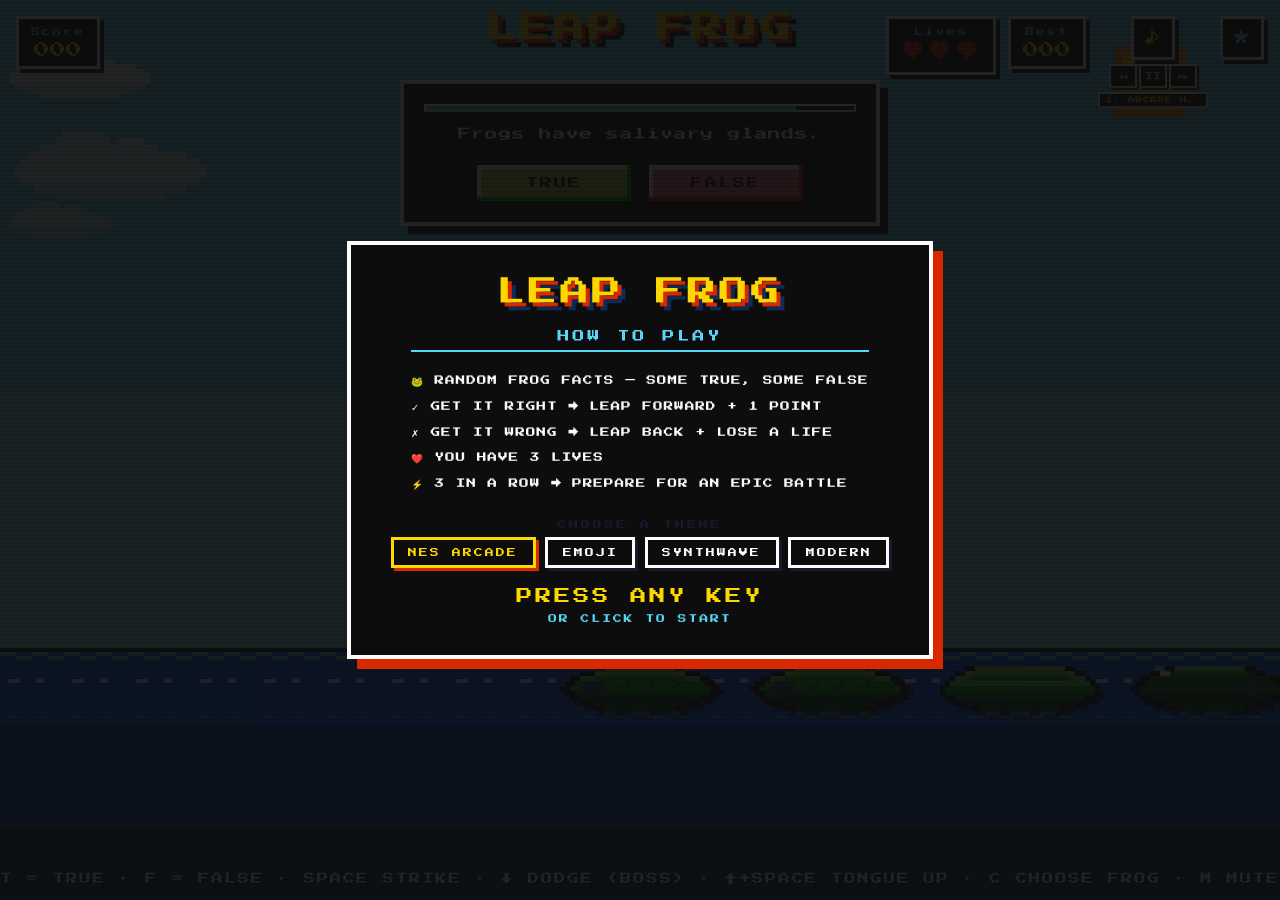
==== commit 935dd2e3: "ux: label splash theme picker, expand footer legend, label boss arena bars - Splash: add 'CHOOSE A T" ====
--- a/index.html
+++ b/index.html
@@ -41,7 +41,10 @@
       </div>
 
       <!-- Theme picker — switching reloads the page -->
-      <div class="theme-picker" id="splash-theme-picker"></div>
+      <div class="splash-theme">
+        <p class="splash-theme-label">CHOOSE A THEME</p>
+        <div class="theme-picker" id="splash-theme-picker"></div>
+      </div>
 
       <div class="start-splash-prompt">PRESS ANY KEY</div>
       <div class="start-splash-sub">OR CLICK TO START</div>
@@ -160,13 +163,19 @@
         <!-- Player side -->
         <div class="boss-fighter player-fighter" id="player-fighter">
           <div class="fighter-label">YOU</div>
-          <div class="power-bar">
-            <div class="power-fill stage-good" id="player-power-fill"></div>
-            <div class="power-ticks"></div>
-          </div>
-          <div class="meter">
-            <div class="meter-fill" id="player-meter-fill"></div>
-            <div class="meter-zone" id="player-meter-zone"></div>
+          <div class="bar-row">
+            <span class="bar-label">HP</span>
+            <div class="power-bar">
+              <div class="power-fill stage-good" id="player-power-fill"></div>
+              <div class="power-ticks"></div>
+            </div>
+          </div>
+          <div class="bar-row">
+            <span class="bar-label">STRIKE</span>
+            <div class="meter">
+              <div class="meter-fill" id="player-meter-fill"></div>
+              <div class="meter-zone" id="player-meter-zone"></div>
+            </div>
           </div>
           <div class="fighter-stack">
             <div class="dizzy-stars" id="player-stars">💫</div>
@@ -180,12 +189,18 @@
         <!-- Boss side -->
         <div class="boss-fighter boss-fighter-enemy" id="boss-fighter">
           <div class="fighter-label" id="boss-label">BOSS</div>
-          <div class="power-bar">
-            <div class="power-fill stage-good" id="boss-power-fill"></div>
-            <div class="power-ticks"></div>
-          </div>
-          <div class="meter">
-            <div class="meter-fill meter-fill-boss" id="boss-meter-fill"></div>
+          <div class="bar-row">
+            <span class="bar-label">HP</span>
+            <div class="power-bar">
+              <div class="power-fill stage-good" id="boss-power-fill"></div>
+              <div class="power-ticks"></div>
+            </div>
+          </div>
+          <div class="bar-row">
+            <span class="bar-label">STRIKE</span>
+            <div class="meter">
+              <div class="meter-fill meter-fill-boss" id="boss-meter-fill"></div>
+            </div>
           </div>
           <div class="fighter-stack">
             <div class="dizzy-stars" id="boss-stars">💫</div>
@@ -239,7 +254,7 @@
   </main>
 
   <footer class="credit">
-    T = TRUE  ·  F = FALSE  ·  SPACE STRIKE  ·  M MUTE
+    T = TRUE  ·  F = FALSE  ·  SPACE STRIKE  ·  ↓ DODGE (BOSS)  ·  ↑+SPACE TONGUE UP  ·  C CHOOSE FROG  ·  M MUTE
   </footer>
 
   <script src="theme.js"></script>
--- a/styles.css
+++ b/styles.css
@@ -1185,6 +1185,35 @@
    Power bar — used in the BOSS fight (not the main HUD).
    Fighting-game style: 10 hits, color shifts as it depletes.
    ======================================================== */
+
+/* Row wrapper that puts a small label next to each boss-arena bar
+   (HP, STRIKE). Keeps labels tight to the bar without reflowing the stack. */
+.bar-row {
+  display: flex;
+  align-items: center;
+  gap: 0.4rem;
+  margin-bottom: 0.25rem;
+}
+
+.bar-label {
+  font-family: 'Press Start 2P', monospace;
+  font-size: 0.42rem;
+  letter-spacing: 1px;
+  color: var(--nes-white);
+  text-shadow: 1px 1px 0 var(--nes-black);
+  min-width: 42px;
+  text-align: right;
+}
+
+/* Modern theme uses a cleaner font for the labels too */
+[data-theme="modern"] .bar-label {
+  font-family: inherit;
+  font-weight: 700;
+  font-size: 0.6rem;
+  letter-spacing: 1px;
+  color: #ffffff;
+  text-shadow: 0 1px 2px rgba(0, 0, 0, 0.6);
+}
 
 .power-bar {
   position: relative;
@@ -2335,16 +2364,20 @@
   bottom: 1rem;
   left: 50%;
   transform: translateX(-50%);
-  font-size: 0.85rem;
+  /* Shrunk from 0.85rem to 0.7rem to fit the expanded legend
+     (DODGE, TONGUE UP, CHOOSE FROG) on a single line without overflow */
+  font-size: 0.7rem;
   color: var(--nes-white);
   z-index: 10;
-  letter-spacing: 3px;
+  letter-spacing: 2px;
   text-shadow: 2px 2px 0 var(--nes-black);
   display: flex;
   align-items: center;
   gap: 0.5rem;
   flex-wrap: wrap;
   justify-content: center;
+  max-width: 95vw;
+  text-align: center;
   white-space: nowrap;
 }
 
@@ -2439,6 +2472,28 @@
   margin-top: 0.5rem;
   margin-bottom: 0.6rem;
   animation: blink 0.6s steps(2) infinite;
+}
+
+/* Splash-screen theme picker group — adds a labeled header above the tiles
+   so the row isn't ambiguous. Mirrors the "THEME" label on game-over modal. */
+.splash-theme {
+  text-align: center;
+  margin: 0 0 1rem;
+}
+
+.splash-theme-label {
+  font-family: inherit;
+  font-size: 0.55rem;
+  letter-spacing: 3px;
+  color: var(--nes-dark, #9a9a9a);
+  margin: 0 0 0.5rem;
+}
+
+[data-theme="modern"] .splash-theme-label {
+  color: #4a4a5c;
+  font-weight: 600;
+  letter-spacing: 2px;
+  font-size: 0.75rem;
 }
 
 /* Theme picker on the splash screen — click a tile to reload with the theme */
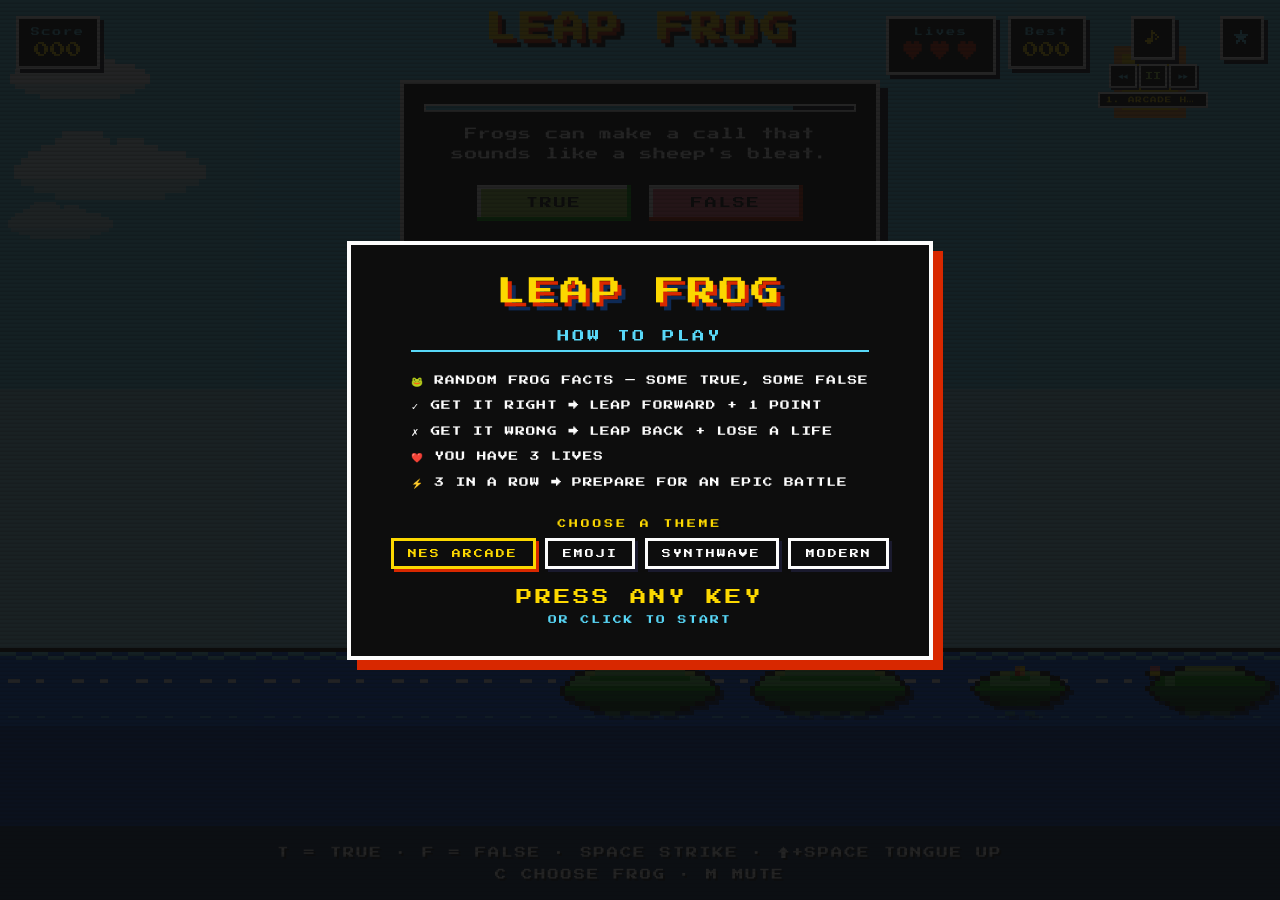
==== commit a7702ace: "ux: brighten splash picker label, drop boss hint, split footer onto 2 lines - 'CHOOSE A THEME' label" ====
--- a/index.html
+++ b/index.html
@@ -254,7 +254,8 @@
   </main>
 
   <footer class="credit">
-    T = TRUE  ·  F = FALSE  ·  SPACE STRIKE  ·  ↓ DODGE (BOSS)  ·  ↑+SPACE TONGUE UP  ·  C CHOOSE FROG  ·  M MUTE
+    <span class="credit-line">T = TRUE  ·  F = FALSE  ·  SPACE STRIKE  ·  ↑+SPACE TONGUE UP</span>
+    <span class="credit-line">C CHOOSE FROG  ·  M MUTE</span>
   </footer>
 
   <script src="theme.js"></script>
--- a/styles.css
+++ b/styles.css
@@ -2364,21 +2364,39 @@
   bottom: 1rem;
   left: 50%;
   transform: translateX(-50%);
-  /* Shrunk from 0.85rem to 0.7rem to fit the expanded legend
-     (DODGE, TONGUE UP, CHOOSE FROG) on a single line without overflow */
   font-size: 0.7rem;
   color: var(--nes-white);
   z-index: 10;
   letter-spacing: 2px;
   text-shadow: 2px 2px 0 var(--nes-black);
+  /* Stack into two vertical lines so each half fits on narrow screens.
+     Each .credit-line is one row; they center-align below one another. */
   display: flex;
+  flex-direction: column;
   align-items: center;
-  gap: 0.5rem;
-  flex-wrap: wrap;
-  justify-content: center;
+  gap: 0.35rem;
   max-width: 95vw;
   text-align: center;
+  line-height: 1.5;
+}
+
+.credit-line {
+  display: block;
   white-space: nowrap;
+}
+
+/* On narrow screens (<=600px) shrink the font further and allow each
+   line to wrap if it still overflows */
+@media (max-width: 600px) {
+  .credit {
+    font-size: 0.55rem;
+    letter-spacing: 1.5px;
+    gap: 0.25rem;
+    bottom: 0.5rem;
+  }
+  .credit-line {
+    white-space: normal;
+  }
 }
 
 /* Make the arrow glyphs bigger and brighter than the surrounding text */
@@ -2485,8 +2503,11 @@
   font-family: inherit;
   font-size: 0.55rem;
   letter-spacing: 3px;
-  color: var(--nes-dark, #9a9a9a);
-  margin: 0 0 0.5rem;
+  /* Was var(--nes-dark) which is almost invisible on the dark splash.
+     Use the bright yellow accent so the label pops like other splash copy. */
+  color: var(--nes-yellow, #ffd700);
+  text-shadow: 2px 2px 0 var(--nes-black, #000);
+  margin: 0 0 0.6rem;
 }
 
 [data-theme="modern"] .splash-theme-label {
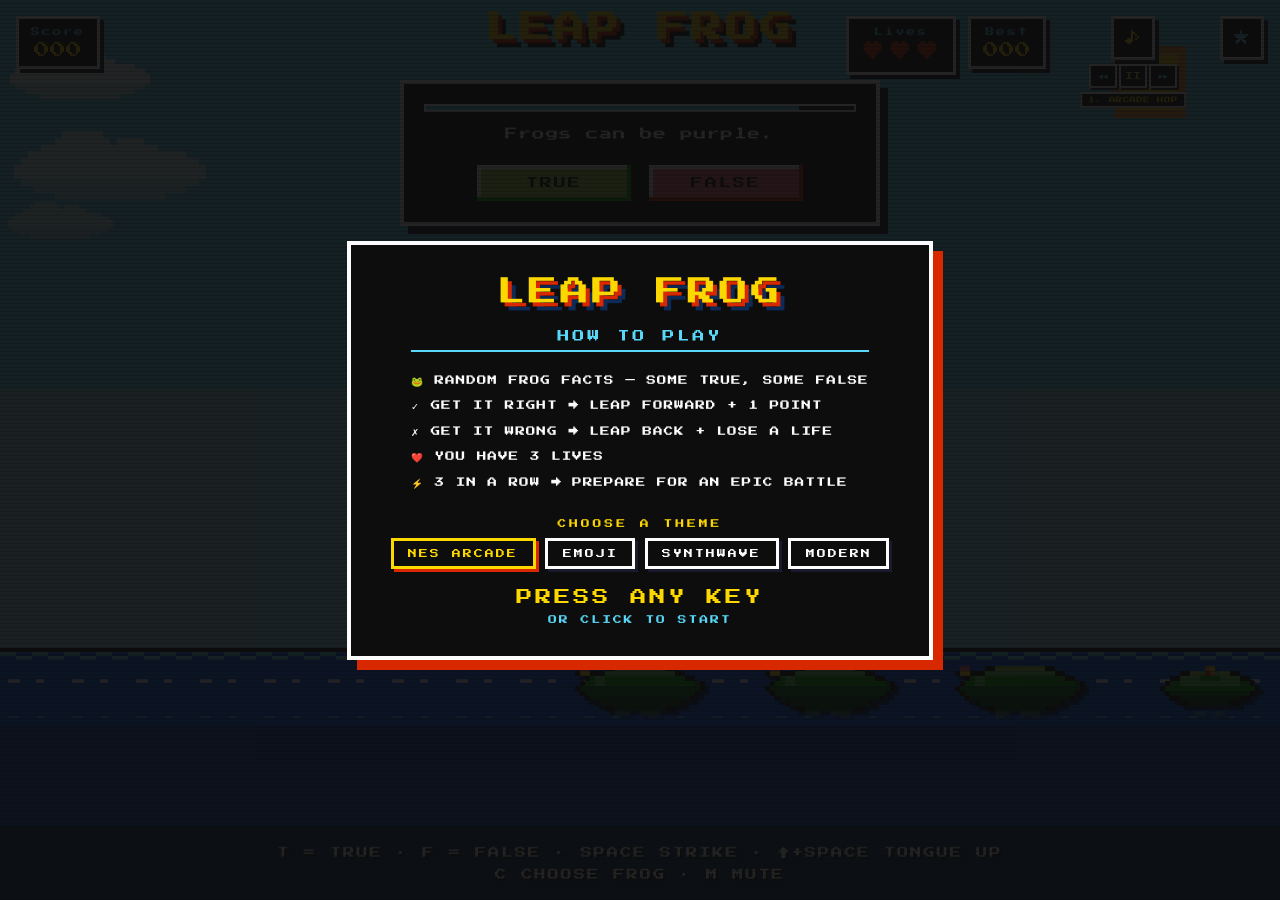
==== commit fb65cb19: "feat: dance party stage show every 3 boss wins Full theatrical celebration — fires on every 3rd boss" ====
--- a/index.html
+++ b/index.html
@@ -262,6 +262,7 @@
   <script src="facts.js"></script>
   <script src="audio.js"></script>
   <script src="boss.js"></script>
+  <script src="celebration.js"></script>
   <script src="game.js"></script>
   <script src="ambient.js"></script>
 </body>
--- a/styles.css
+++ b/styles.css
@@ -22,6 +22,19 @@
   --nes-white:   #fcfcfc;
   --nes-cream:   #f8e8c8;
   --nes-gray:    #787878;
+
+  /* Fraction (0-1) measuring the mouth's y-position from the top of the
+     frog sprite. Used by all tongue animations (fidget tongue, upward
+     tongue, fly-grab tongue, boss arena tongue) so that different-sized
+     sprites across themes keep their tongue origin aligned to the mouth.
+     Retro default: ~32% from top. Modern theme overrides this below. */
+  --mouth-y-ratio: 0.32;
+
+  /* Pixel offset applied via translateY to drop the frog's feet onto the
+     lilypad. Retro sprite has tight padding below the feet so +18px grounds
+     cleanly. Modern PNGs have ~30-40px of empty space below the feet (bigger
+     body + drop shadow), so Modern overrides this to a larger value. */
+  --frog-ground-offset: 18px;
 }
 
 /* ========================================================
@@ -46,6 +59,12 @@
   --nes-white:   #ffffff;
   --nes-cream:   #fff9e6;
   --nes-gray:    #a9b4c2;
+
+  /* The 🐸 emoji glyph fills most of its SVG box and the mouth sits in
+     the lower third. Push the mouth y-ratio down from retro's 0.32 so
+     all 4 tongue origins (fidget, upward, fly-grab, boss) emit from the
+     emoji's mouth instead of the top of its head. */
+  --mouth-y-ratio: 0.68;
 }
 
 [data-theme="emoji"] html,
@@ -277,11 +296,43 @@
   font-family: 'VT323', 'Press Start 2P', monospace;
   background: #0a0518;
   color: #ffffff;
-}
-
-/* VT323 is naturally larger — scale down most elements slightly to compensate */
+  /* VT323 has a smaller x-height than Press Start 2P, so at the same
+     declared font-size it reads noticeably smaller/thinner. Bump the base
+     up ~40% to compensate; downstream rem/em sizes inherit this. */
+  font-size: 140%;
+}
+
+/* Neon base text styling — tighter letter-spacing (VT323 doesn't need the
+   retro's wide pixel spacing to be readable), and all caps have more weight
+   via text-shadow glow. */
 [data-theme="neon"] * {
   letter-spacing: 1px;
+}
+
+/* Specifically rescue the footer legend which was unreadable at the
+   base retro font-size (0.7rem). Bumped further on top of the 140% base. */
+[data-theme="neon"] .credit {
+  font-size: 1rem;
+  letter-spacing: 2px;
+}
+
+/* Boss arena labels / instructions — VT323 at these smaller sizes vanishes
+   against the glow effects. Bump them to actually be legible. */
+[data-theme="neon"] .bar-label,
+[data-theme="neon"] .fighter-label {
+  font-size: 0.9rem;
+  letter-spacing: 2px;
+}
+
+[data-theme="neon"] .boss-instruction {
+  font-size: 1.15rem;
+}
+[data-theme="neon"] .boss-instruction-sub {
+  font-size: 1rem;
+}
+[data-theme="neon"] .boss-intro-sub,
+[data-theme="neon"] .boss-name-sub {
+  font-size: 1.1rem;
 }
 
 /* ===== Sky — dark starry gradient ===== */
@@ -565,6 +616,36 @@
   font-size: 2rem;
 }
 
+/* Neon GAME OVER modal — VT323 shrinks everything so bump score, label,
+   and theme-picker-small tiles up to legible sizes. */
+[data-theme="neon"] .game-over-score {
+  font-size: 1.4rem;
+  letter-spacing: 2px;
+}
+[data-theme="neon"] .game-over-score strong {
+  font-size: 1.8rem;
+}
+[data-theme="neon"] .new-best {
+  font-size: 1.2rem;
+}
+[data-theme="neon"] .restart-btn {
+  font-size: 1.3rem;
+  letter-spacing: 3px;
+  padding: 0.8rem 1.6rem;
+}
+[data-theme="neon"] .game-over-theme-label {
+  font-size: 1rem;
+  letter-spacing: 4px;
+  color: #00ffff;
+  text-shadow: 0 0 6px #00ffff;
+}
+[data-theme="neon"] .theme-picker-small .theme-tile {
+  font-size: 0.85rem;
+  letter-spacing: 2px;
+  padding: 0.5rem 0.85rem;
+  min-width: 72px;
+}
+
 [data-theme="neon"] .boss-name {
   color: #ff00ff;
   text-shadow:
@@ -651,6 +732,18 @@
    soft gradients, no pixelation, no scanlines, no CRT vibe.
    Palette shifts to natural sky/pond colors.
    ======================================================== */
+
+[data-theme="modern"] {
+  /* Modern frog sprites have a bigger head + eye bulges so the mouth sits
+     lower in the sprite box (~55% from the top instead of retro's 32%).
+     This shifts all 4 tongue origins consistently. */
+  --mouth-y-ratio: 0.55;
+
+  /* Modern PNGs have significant empty space below the feet (drop shadow,
+     padding) so the retro +18px grounding offset leaves the frog hovering.
+     Bump to +55px so the feet actually land on the lilypad. */
+  --frog-ground-offset: 55px;
+}
 
 [data-theme="modern"] html,
 [data-theme="modern"] body {
@@ -894,14 +987,24 @@
   letter-spacing: 2px;
 }
 
-/* Credits footer */
+/* Credits footer — dark pill with white text for strong contrast against
+   the light blue pond background. Previously semi-translucent white with
+   dark text, which was nearly unreadable against the pond gradient. */
 [data-theme="modern"] .credit {
   font-family: inherit;
-  color: #2d2a3c;
-  background: rgba(255, 255, 255, 0.8);
+  color: #ffffff;
+  background: rgba(45, 42, 60, 0.92);
   font-size: 0.75rem;
   font-weight: 500;
   letter-spacing: 1px;
+  padding: 0.6rem 1.2rem;
+  border-radius: 999px;
+  text-shadow: none;
+  box-shadow: 0 4px 12px rgba(0, 0, 0, 0.2);
+}
+/* Dim the thin separator dots so they read as separators, not characters */
+[data-theme="modern"] .credit .credit-line {
+  opacity: 1;
 }
 
 * {
@@ -1313,15 +1416,32 @@
   color: var(--nes-gray);
 }
 
-/* Audio cluster — mute button on top, mini player + track name below */
+/* Audio cluster — mute button on top, mini player + track name below.
+   Fixed width (and flex-shrink: 0) prevents the cluster from resizing
+   as the track-name pill expands/contracts between songs, which previously
+   pushed the Lives/Best/★ badges horizontally. The track pill is centered
+   inside and allowed to overflow visually without affecting layout. */
 .audio-cluster {
   display: flex;
   flex-direction: column;
   align-items: center;
   gap: 4px;
   pointer-events: none;
+  width: 150px;
+  flex-shrink: 0;
+  position: relative;
 }
 .audio-cluster > * { pointer-events: auto; }
+/* The track pill is absolutely positioned under the player buttons so its
+   intrinsic width doesn't contribute to the cluster's layout width. */
+.audio-cluster .track-name {
+  position: absolute;
+  top: 100%;
+  left: 50%;
+  transform: translateX(-50%);
+  margin-top: 4px;
+  white-space: nowrap;
+}
 
 /* Mini music player — prev/play/next buttons in a row */
 .music-player {
@@ -1371,17 +1491,125 @@
   background: var(--nes-black);
   border: 2px solid var(--nes-white);
   padding: 3px 6px;
-  letter-spacing: 1px;
+  letter-spacing: 0.5px;
   text-align: center;
-  max-width: 110px;
-  overflow: hidden;
+  /* No max-width cap — the pill expands to fit any track name in full.
+     Previously capped at 150px with ellipsis which still clipped tracks
+     like "2. SUNNY POND" and "5. SWAMP BLUES" at some zoom levels. */
   white-space: nowrap;
-  text-overflow: ellipsis;
+  display: inline-block;
 }
 
 @media (max-width: 600px) {
   .player-btn { width: 24px; height: 20px; font-size: 0.4rem; }
-  .track-name { font-size: 0.35rem; max-width: 85px; }
+  .track-name { font-size: 0.35rem; }
+}
+
+/* ========================================================
+   HUD responsive tiers — the full desktop HUD (score, title,
+   lives, best, mute, music player, track name, frog picker)
+   needs to collapse progressively as the viewport narrows,
+   not jump straight from "full" to "mobile":
+     > 1200px : full layout
+     900-1200 : hide title (frees ~250px of center space)
+     700-900  : + hide track name, shrink gaps
+     <= 700   : full mobile collapse (labels hidden, etc.)
+     <= 400   : extra-tight (iPhone SE)
+   ======================================================== */
+
+/* Tier 1: >=901px but <=1200px — just hide the big center title.
+   The title is branding, not gameplay, and the ~250px it reserves
+   is where the overlap collisions start. */
+@media (max-width: 1200px) {
+  .title {
+    display: none;
+  }
+}
+
+/* Tier 2: 700-900px — also hide the track name text and tighten
+   gaps so the music player cluster doesn't crash into Best. */
+@media (max-width: 900px) {
+  .hud {
+    padding: 0.75rem;
+    gap: 0.6rem;
+  }
+  .hud-right {
+    gap: 0.5rem;
+  }
+  .track-name {
+    display: none;
+  }
+  .audio-cluster {
+    gap: 2px;
+  }
+}
+
+@media (max-width: 700px) {
+  .hud {
+    padding: 0.5rem;
+    gap: 0.4rem;
+  }
+  .title {
+    display: none;
+  }
+  .hud-right {
+    gap: 0.4rem;
+    flex-wrap: wrap;
+    justify-content: flex-end;
+    max-width: 70vw;
+  }
+  .hud-item,
+  .lives-wrap {
+    padding: 0.25rem 0.4rem;
+  }
+  .hud-label {
+    display: none;
+  }
+  .hud-value {
+    font-size: 0.75rem;
+  }
+  .lives {
+    gap: 2px;
+  }
+  .life {
+    font-size: 0.85rem;
+  }
+  .track-name {
+    display: none;
+  }
+  .variants-link {
+    width: 34px;
+    height: 34px;
+    font-size: 0.8rem;
+    box-shadow: 2px 2px 0 var(--nes-dark);
+    border-width: 2px;
+  }
+  .mute-btn {
+    width: 34px;
+    height: 34px;
+  }
+  /* Collapse the audio cluster horizontally: mute + player buttons on
+     one row instead of stacked (track name is already hidden). */
+  .audio-cluster {
+    flex-direction: row;
+    align-items: center;
+    gap: 2px;
+  }
+}
+
+/* Even tighter below 400px — iPhone SE etc. */
+@media (max-width: 400px) {
+  .hud-value {
+    font-size: 0.65rem;
+  }
+  .life {
+    font-size: 0.75rem;
+  }
+  .player-btn {
+    width: 20px;
+    height: 18px;
+    font-size: 0.35rem;
+  }
 }
 
 .variants-link {
@@ -1466,7 +1694,7 @@
   line-height: 1;
   /* Translate up by (frog height) so its FEET sit at the top: 72% waterline.
      Then shift down ~18px so the frog overlaps the lilypad top for grounding. */
-  transform: translate(-50%, calc(-100% + 18px));
+  transform: translate(-50%, calc(-100% + var(--frog-ground-offset, 18px)));
   z-index: 5;
   transition: opacity 0.5s ease;
   filter: drop-shadow(4px 4px 0 rgba(0,0,0,0.6));
@@ -1555,10 +1783,14 @@
 }
 
 /* Fidget tongue — pure cosmetic. Positioned to come out of the frog's mouth
-   when SPACE is pressed outside battle mode. */
+   when SPACE is pressed outside battle mode.
+   The mouth position is theme-dependent (retro sprite has mouth at ~32% from
+   top, modern sprite has mouth at ~55% because of the larger head/eyes), so
+   `top` reads from the CSS variable `--mouth-y-ratio` defined per-theme on
+   the <html> element. Fallback 32% matches the historical retro behavior. */
 .frog-tongue {
   position: absolute;
-  top: 32%;           /* mouth sits at row 5 of 16 in the frog sprite ≈ 31% */
+  top: calc(var(--mouth-y-ratio, 0.32) * 100%);
   left: 50%;
   width: 0;
   height: 8px;
@@ -1597,10 +1829,12 @@
 }
 
 /* Upward tongue — fires straight up when the player holds UP + presses SPACE.
-   Vertical bar extending from the frog's mouth upward, with a ball tip. */
+   Vertical bar extending from the frog's mouth upward, with a ball tip.
+   Mouth y-position is `--mouth-y-ratio` from the top, so the bottom offset
+   is `1 - that ratio` (expressed as a percentage of the parent height). */
 .frog-tongue-up {
   position: absolute;
-  bottom: 68%;           /* mouth is at row 5/16 from top = 11/16 ≈ 68% from bottom */
+  bottom: calc((1 - var(--mouth-y-ratio, 0.32)) * 100%);
   left: 50%;
   width: 8px;
   height: 0;
@@ -1688,32 +1922,32 @@
 .frog.wobbling        { animation: wobble      0.6s steps(10, end); }
 .frog.falling         { animation: fall-in-water 0.9s steps(12, end) forwards; }
 
-/* Base rest transform: translate(-50%, calc(-100% + 18px))
+/* Base rest transform: translate(-50%, calc(-100% + var(--frog-ground-offset, 18px)))
    Hops offset further up from that base. */
 @keyframes hop-forward {
-  0%   { transform: translate(-50%, calc(-100% + 18px)); }
+  0%   { transform: translate(-50%, calc(-100% + var(--frog-ground-offset, 18px))); }
   50%  { transform: translate(-50%, calc(-100% - 82px)) rotate(8deg); }
-  100% { transform: translate(-50%, calc(-100% + 18px)); }
+  100% { transform: translate(-50%, calc(-100% + var(--frog-ground-offset, 18px))); }
 }
 
 @keyframes hop-back {
-  0%   { transform: translate(-50%, calc(-100% + 18px)); }
+  0%   { transform: translate(-50%, calc(-100% + var(--frog-ground-offset, 18px))); }
   50%  { transform: translate(-50%, calc(-100% - 52px)) rotate(-12deg) scaleX(-1); }
-  100% { transform: translate(-50%, calc(-100% + 18px)); }
+  100% { transform: translate(-50%, calc(-100% + var(--frog-ground-offset, 18px))); }
 }
 
 @keyframes wobble {
-  0%   { transform: translate(-50%, calc(-100% + 18px)) rotate(0deg); }
-  15%  { transform: translate(-60%, calc(-100% + 18px)) rotate(-10deg); }
-  30%  { transform: translate(-40%, calc(-100% + 18px)) rotate(10deg); }
-  45%  { transform: translate(-60%, calc(-100% + 18px)) rotate(-8deg); }
-  60%  { transform: translate(-40%, calc(-100% + 18px)) rotate(8deg); }
-  75%  { transform: translate(-55%, calc(-100% + 18px)) rotate(-4deg); }
-  100% { transform: translate(-50%, calc(-100% + 18px)) rotate(0deg); }
+  0%   { transform: translate(-50%, calc(-100% + var(--frog-ground-offset, 18px))) rotate(0deg); }
+  15%  { transform: translate(-60%, calc(-100% + var(--frog-ground-offset, 18px))) rotate(-10deg); }
+  30%  { transform: translate(-40%, calc(-100% + var(--frog-ground-offset, 18px))) rotate(10deg); }
+  45%  { transform: translate(-60%, calc(-100% + var(--frog-ground-offset, 18px))) rotate(-8deg); }
+  60%  { transform: translate(-40%, calc(-100% + var(--frog-ground-offset, 18px))) rotate(8deg); }
+  75%  { transform: translate(-55%, calc(-100% + var(--frog-ground-offset, 18px))) rotate(-4deg); }
+  100% { transform: translate(-50%, calc(-100% + var(--frog-ground-offset, 18px))) rotate(0deg); }
 }
 
 @keyframes fall-in-water {
-  0%   { transform: translate(-50%, calc(-100% + 18px)) rotate(0deg); opacity: 1; }
+  0%   { transform: translate(-50%, calc(-100% + var(--frog-ground-offset, 18px))) rotate(0deg); opacity: 1; }
   40%  { transform: translate(-50%, calc(-100% - 52px)) rotate(-25deg); opacity: 1; }
   100% { transform: translate(-50%, 100%) rotate(-120deg); opacity: 0; }
 }
@@ -1760,9 +1994,11 @@
    subtle jittery animation and has a labeled key cap. The frog tongues them. */
 .answer-flies {
   position: fixed;
-  /* Anchor to the frog's upper-body level and center the stack vertically
-     so both flies float ABOVE the waterline, flanking the frog's mouth. */
-  top: 60%;
+  /* Position the fly stack above the waterline / lilypad row, next to the
+     frog's upper body. 66% is low enough to clear the expanded fact card
+     at the top but high enough that the lower (FALSE) fly doesn't hover
+     over the next lilypad. */
+  top: 66%;
   transform: translateY(-50%);
   left: calc(50% + 90px);
   display: flex;
@@ -1932,13 +2168,16 @@
   /* Pin near the top of the viewport so the card can grow downward with
      the explanation without ever reaching the frog mid-hop. */
   top: 5rem;
-  /* Left-align the card so its right edge leaves horizontal clearance for
-     the TRUE/FALSE flies that float at `left: calc(50% + 90px)`. The card
-     stops just before the fly column so the explanation never covers them. */
+  /* Center the card horizontally on the viewport */
   left: 50%;
   transform: translateX(-50%);
   width: min(72vw, 480px);
-  max-height: calc(60vh - 6rem);
+  /* Cap the card's bottom edge above the answer-flies stack. The flies
+     sit at top: 66% with ~70px total centered, so their TOP edge is at
+     roughly 62% of viewport. Keep the card bottom at ~57vh so there's
+     a solid 5vh gap for breathing room; long explanations scroll inside
+     the card instead of overlapping the flies. */
+  max-height: calc(57vh - 5rem);
   overflow-y: auto;
   background: var(--nes-black);
   color: var(--nes-white);
@@ -1949,6 +2188,14 @@
     inset 0 0 0 4px var(--nes-black);
   z-index: 20;
   transition: opacity 0.3s ease;
+}
+
+/* Mobile: narrower card + still centered */
+@media (max-width: 700px) {
+  .fact-card {
+    width: min(92vw, 480px);
+    max-height: calc(52vh - 5rem);
+  }
 }
 
 .fact-card.hidden-temporarily {
@@ -2076,6 +2323,12 @@
 
 .feedback {
   margin-top: 0.9rem;
+  /* Also add a bottom margin so the colored banner has breathing room
+     between its outer border and the card's inner frame. Previously the
+     banner hugged the card's bottom edge with no gap, which looked
+     cramped and made the red/green border visually fuse with the black
+     card border. */
+  margin-bottom: 0.4rem;
   padding: 0.7rem 0.8rem;
   font-size: 0.65rem;
   line-height: 1.6;
@@ -3113,9 +3366,13 @@
    Fighter is 180px wide, gap is 60px, so tongue needs ~220-240px to land. */
 .tongue {
   position: absolute;
-  /* Sprite is 110px, pedestal is 60px → stack ~170px tall. Sprite mouth is at
-     row 5/16 of 110px ≈ 34px from top → ~20% from top of the stack. */
-  top: 20%;
+  /* Boss arena: sprite is 110px, pedestal is 60px → stack ~170px tall.
+     Mouth y-position within the sprite is `--mouth-y-ratio` (0.32 retro,
+     0.55 modern). Within the taller stack, scale by sprite/stack ratio.
+     110/170 ≈ 0.647, so stack-level offset ≈ ratio * 0.647.
+     Retro: 0.32 * 0.647 ≈ 0.21 (matches historical 20%).
+     Modern: 0.55 * 0.647 ≈ 0.36. */
+  top: calc(var(--mouth-y-ratio, 0.32) * 64.7%);
   height: 12px;
   background: var(--nes-pink);
   border-top: 2px solid var(--nes-red);
@@ -3509,3 +3766,412 @@
   .credit { font-size: 0.65rem; }
   .legend-arrow { font-size: 1.1rem; }
 }
+
+/* ========================================================
+   DANCE PARTY STAGE SHOW
+   Full theatrical overlay for the 3-boss milestone celebration.
+   Layer stack (bottom → top):
+     1. .stage-backdrop (dark theater)
+     2. .stage-spotlights (3 colored beams)
+     3. .stage-floor (wooden plank stage)
+     4. .stage-dancer-row (7 hopping frogs)
+     5. .stage-banner (text)
+     6. .stage-curtain-left/right (red velvet curtains — close + open)
+     7. .stage-confetti (overhead particles)
+   ======================================================== */
+
+.stage-overlay {
+  position: fixed;
+  inset: 0;
+  z-index: 100;
+  pointer-events: none;
+  overflow: hidden;
+}
+
+/* === Dark theater backdrop === */
+.stage-backdrop {
+  position: absolute;
+  inset: 0;
+  background:
+    radial-gradient(ellipse at center 70%, #1a0a0a 0%, #050202 70%, #000 100%);
+}
+
+/* === Wooden stage floor (bottom third of screen) === */
+.stage-floor {
+  position: absolute;
+  left: 0;
+  right: 0;
+  bottom: 0;
+  height: 32%;
+  background:
+    /* Vertical plank seam lines */
+    repeating-linear-gradient(90deg,
+      rgba(0, 0, 0, 0.25) 0 2px,
+      transparent 2px 70px),
+    /* Wood grain gradient */
+    linear-gradient(180deg,
+      #6b3f1f 0%,
+      #8b5a2b 10%,
+      #a06838 50%,
+      #6b3f1f 100%);
+  border-top: 6px solid #3a1f0a;
+  box-shadow: 0 -8px 20px rgba(0, 0, 0, 0.6);
+}
+/* Stage lip (front edge, slightly lighter) */
+.stage-floor::before {
+  content: "";
+  position: absolute;
+  top: -2px;
+  left: 0;
+  right: 0;
+  height: 18px;
+  background: linear-gradient(180deg, #c89060 0%, #8b5a2b 100%);
+  box-shadow: 0 2px 0 rgba(0, 0, 0, 0.3);
+}
+
+/* === Spotlights sweeping across stage === */
+.stage-spotlights {
+  position: absolute;
+  inset: 0;
+  pointer-events: none;
+}
+.stage-spotlight {
+  --cx: 50%;
+  --spotlight-color: #ffee55;
+  --delay: 0s;
+  position: absolute;
+  top: 0;
+  left: var(--cx);
+  width: 200px;
+  height: 100%;
+  background: linear-gradient(180deg,
+    color-mix(in srgb, var(--spotlight-color) 60%, transparent) 0%,
+    color-mix(in srgb, var(--spotlight-color) 20%, transparent) 50%,
+    transparent 100%);
+  clip-path: polygon(45% 0%, 55% 0%, 85% 100%, 15% 100%);
+  transform: translateX(-50%);
+  opacity: 0;
+  animation: spotlight-sweep 2.5s ease-in-out var(--delay) infinite;
+  mix-blend-mode: screen;
+}
+@keyframes spotlight-sweep {
+  0%   { opacity: 0;    transform: translateX(-50%) rotate(-8deg); }
+  20%  { opacity: 0.75; }
+  50%  { opacity: 0.9;  transform: translateX(-50%) rotate(8deg); }
+  80%  { opacity: 0.75; }
+  100% { opacity: 0;    transform: translateX(-50%) rotate(-8deg); }
+}
+
+/* === Dancer row ON the stage ===
+   Each dancer is a two-layer stack: the outer div handles the WING ENTRY
+   animation (translateX from offscreen → 0), the inner <img> handles the
+   HOP (translateY + rotate). Separating them avoids transform conflicts
+   between the two animations. */
+.stage-dancer-row {
+  position: absolute;
+  left: 0;
+  right: 0;
+  bottom: 7%;
+  display: flex;
+  justify-content: space-around;
+  align-items: flex-end;
+  padding: 0 4%;
+  pointer-events: none;
+  z-index: 2;
+}
+.stage-dancer-center-spacer {
+  width: 140px;    /* reserves the center slot for the star dancer */
+  height: 1px;
+}
+
+.stage-dancer {
+  --enter-delay: 0.7s;
+  --hop-delay: 1.2s;
+  --hop-dur: 500ms;
+  width: 90px;
+  height: 90px;
+  opacity: 0;
+  animation: dancer-enter 0.55s cubic-bezier(.3, 1.5, .5, 1) var(--enter-delay) forwards;
+}
+.stage-dancer.from-wing-left  { transform: translateX(-120vw); }
+.stage-dancer.from-wing-right { transform: translateX(120vw); }
+
+@keyframes dancer-enter {
+  0%   { opacity: 0; }
+  100% { opacity: 1; transform: translateX(0); }
+}
+
+.stage-dancer-img {
+  width: 100%;
+  height: 100%;
+  object-fit: contain;
+  image-rendering: pixelated;
+  filter: drop-shadow(4px 4px 0 rgba(0, 0, 0, 0.6));
+  animation: dancer-hop var(--hop-dur) ease-in-out var(--hop-delay) infinite;
+}
+@keyframes dancer-hop {
+  0%   { transform: translateY(0)    rotate(-8deg); }
+  50%  { transform: translateY(-32px) rotate(8deg); }
+  100% { transform: translateY(0)    rotate(-8deg); }
+}
+/* Alternate dancers hop out of phase for a wave effect */
+.stage-dancer:nth-child(even) .stage-dancer-img {
+  animation-direction: reverse;
+}
+[data-theme="modern"] .stage-dancer-img,
+[data-theme="emoji"]  .stage-dancer-img {
+  image-rendering: auto;
+}
+
+/* === STAR DANCER — the player's selected frog, center stage, bigger,
+   cycles through 4 different signature moves (jump, spin, cartwheel,
+   split-leap) over the party duration. Appears from below the stage
+   with a dramatic entrance. */
+.stage-star-dancer {
+  --enter-delay: 0.8s;
+  position: absolute;
+  left: 50%;
+  bottom: 7%;
+  width: 130px;
+  height: 130px;
+  transform: translate(-50%, 160px);
+  opacity: 0;
+  z-index: 3;
+  animation: star-enter 0.8s cubic-bezier(.3, 1.6, .5, 1) var(--enter-delay) forwards;
+}
+@keyframes star-enter {
+  0%   { opacity: 0; transform: translate(-50%, 160px) scale(0.5); }
+  60%  { opacity: 1; transform: translate(-50%, -40px) scale(1.15); }
+  100% { opacity: 1; transform: translate(-50%, 0)    scale(1); }
+}
+
+.stage-star-img {
+  width: 100%;
+  height: 100%;
+  object-fit: contain;
+  image-rendering: pixelated;
+  filter: drop-shadow(5px 5px 0 rgba(0, 0, 0, 0.7));
+  transform-origin: center center;
+  /* 4 moves × 2 seconds each = 8s, play once (not infinite) so the final
+     frame holds for the last ~0.5s before the curtain closes. */
+  animation: star-moves 8s linear 1.7s 1 forwards;
+}
+[data-theme="modern"] .stage-star-img,
+[data-theme="emoji"]  .stage-star-img {
+  image-rendering: auto;
+}
+
+/* Star's signature-move medley:
+     0 - 25%  JUMP   : four quick vertical hops
+    25 - 50%  SPIN   : full 720° rotation while hopping
+    50 - 75%  CARTWHEEL: 360° rotation + horizontal sway
+    75 -100%  SPLIT   : big leap with legs apart (scale skew)
+*/
+@keyframes star-moves {
+  /* --- JUMP phase (0-25%) --- */
+  0%   { transform: translateY(0)   rotate(0deg); }
+  3%   { transform: translateY(-50px) rotate(0deg); }
+  6%   { transform: translateY(0)   rotate(0deg); }
+  9%   { transform: translateY(-50px) rotate(0deg); }
+  12%  { transform: translateY(0)   rotate(0deg); }
+  15%  { transform: translateY(-60px) rotate(0deg); }
+  18%  { transform: translateY(0)   rotate(0deg); }
+  22%  { transform: translateY(-45px) rotate(0deg); }
+  25%  { transform: translateY(0)   rotate(0deg); }
+
+  /* --- SPIN phase (25-50%) — two full rotations in the air --- */
+  28%  { transform: translateY(-30px) rotate(180deg); }
+  32%  { transform: translateY(-55px) rotate(360deg); }
+  36%  { transform: translateY(-30px) rotate(540deg); }
+  40%  { transform: translateY(-55px) rotate(720deg); }
+  44%  { transform: translateY(-30px) rotate(900deg); }
+  48%  { transform: translateY(-10px) rotate(1080deg); }
+  50%  { transform: translateY(0)    rotate(1080deg); }
+
+  /* --- CARTWHEEL phase (50-75%) — rotate 360° while traversing left-right --- */
+  53%  { transform: translate(-30px, -20px) rotate(1260deg); }
+  58%  { transform: translate(-50px, -40px) rotate(1440deg); }
+  63%  { transform: translate( 50px, -40px) rotate(1620deg); }
+  68%  { transform: translate( 30px, -20px) rotate(1800deg); }
+  73%  { transform: translate(0,     -10px) rotate(1800deg); }
+  75%  { transform: translate(0,      0)    rotate(1800deg); }
+
+  /* --- SPLIT-LEAP phase (75-100%) — massive leap with scale pulse --- */
+  78%  { transform: translateY(-30px) scale(1.1, 0.9) rotate(1800deg); }
+  83%  { transform: translateY(-90px) scale(1.3, 0.7) rotate(1800deg); }
+  88%  { transform: translateY(-70px) scale(1.1, 0.9) rotate(1800deg); }
+  92%  { transform: translateY(-40px) scale(1,    1)  rotate(1800deg); }
+  96%  { transform: translateY(-15px) scale(1,    1)  rotate(1800deg); }
+  100% { transform: translateY(0)    scale(1,    1)  rotate(1800deg); }
+}
+
+/* Mobile scaling for the star */
+@media (max-width: 600px) {
+  .stage-star-dancer { width: 90px; height: 90px; }
+  .stage-dancer-center-spacer { width: 100px; }
+}
+
+/* === Banner above the stage === */
+.stage-banner {
+  position: absolute;
+  top: 12%;
+  left: 50%;
+  transform: translateX(-50%);
+  text-align: center;
+  z-index: 3;
+  opacity: 0;
+  animation: banner-drop 0.7s cubic-bezier(.3, 1.6, .5, 1) 1.2s forwards;
+}
+@keyframes banner-drop {
+  0%   { opacity: 0; transform: translate(-50%, -80px) scale(0.6); }
+  70%  { opacity: 1; transform: translate(-50%, 10px) scale(1.1); }
+  100% { opacity: 1; transform: translate(-50%, 0) scale(1); }
+}
+.stage-banner-main {
+  font-family: 'Press Start 2P', monospace;
+  font-size: 2.4rem;
+  color: var(--nes-yellow, #ffd700);
+  letter-spacing: 4px;
+  text-shadow:
+    4px 4px 0 #d82800,
+    8px 8px 0 #000;
+  margin-bottom: 0.8rem;
+  white-space: nowrap;
+}
+.stage-banner-sub {
+  font-family: 'Press Start 2P', monospace;
+  font-size: 1.1rem;
+  color: #fff;
+  letter-spacing: 6px;
+  text-shadow: 2px 2px 0 #000;
+}
+
+/* === Red velvet curtains === */
+.stage-curtain {
+  position: absolute;
+  top: 0;
+  bottom: 0;
+  width: 55%;    /* 10% overlap at center so no gap during closed state */
+  z-index: 10;
+  background:
+    /* Vertical velvet pleats */
+    repeating-linear-gradient(90deg,
+      rgba(0, 0, 0, 0.35) 0 4px,
+      rgba(255, 255, 255, 0.04) 4px 8px,
+      rgba(0, 0, 0, 0.25) 8px 30px),
+    /* Red velvet gradient */
+    linear-gradient(180deg,
+      #8b0000 0%,
+      #a51b1b 20%,
+      #c42c2c 50%,
+      #8b0000 100%);
+  box-shadow: inset 0 0 60px rgba(0, 0, 0, 0.6);
+  will-change: transform;
+}
+.stage-curtain-left {
+  left: 0;
+  transform-origin: left center;
+  /* Opens: slide left offscreen. Closed state is translateX(0). */
+  animation: curtain-open-left 0.7s ease-in-out 0.5s forwards;
+}
+.stage-curtain-right {
+  right: 0;
+  transform-origin: right center;
+  animation: curtain-open-right 0.7s ease-in-out 0.5s forwards;
+}
+
+/* Pelmet / valance at the top — fancy scalloped drape */
+.stage-curtain::before {
+  content: "";
+  position: absolute;
+  top: 0;
+  left: 0;
+  right: 0;
+  height: 40px;
+  background: linear-gradient(180deg, #4a0000 0%, #8b0000 100%);
+  z-index: 1;
+}
+
+/* Gold rope tiebacks when curtain is open */
+.stage-curtain::after {
+  content: "";
+  position: absolute;
+  top: 50%;
+  height: 60px;
+  width: 12px;
+  background: linear-gradient(90deg, #b8860b 0%, #ffd700 50%, #b8860b 100%);
+  border-radius: 6px;
+  box-shadow: 2px 2px 4px rgba(0, 0, 0, 0.6);
+  transform: translateY(-50%);
+  opacity: 0;
+  animation: tieback-appear 0.3s ease-out 1.2s forwards;
+}
+.stage-curtain-left::after  { right: 10px; }
+.stage-curtain-right::after { left: 10px; }
+
+@keyframes curtain-open-left {
+  from { transform: translateX(0); }
+  to   { transform: translateX(-100%); }
+}
+@keyframes curtain-open-right {
+  from { transform: translateX(0); }
+  to   { transform: translateX(100%); }
+}
+@keyframes tieback-appear {
+  from { opacity: 0; }
+  to   { opacity: 1; }
+}
+
+/* Closing state: reverse the animation */
+.stage-overlay.closing .stage-curtain-left {
+  animation: curtain-close-left 0.7s ease-in-out forwards;
+}
+.stage-overlay.closing .stage-curtain-right {
+  animation: curtain-close-right 0.7s ease-in-out forwards;
+}
+.stage-overlay.closing .stage-curtain::after {
+  animation: tieback-disappear 0.2s ease-in forwards;
+}
+.stage-overlay.closing .stage-banner,
+.stage-overlay.closing .stage-dancer {
+  animation: content-fadeout 0.3s ease-in forwards;
+}
+@keyframes curtain-close-left {
+  from { transform: translateX(-100%); }
+  to   { transform: translateX(0); }
+}
+@keyframes curtain-close-right {
+  from { transform: translateX(100%); }
+  to   { transform: translateX(0); }
+}
+@keyframes tieback-disappear {
+  from { opacity: 1; }
+  to   { opacity: 0; }
+}
+@keyframes content-fadeout {
+  to { opacity: 0; }
+}
+
+/* === Confetti rain === */
+.stage-confetti {
+  --spin: 720deg;
+  position: absolute;
+  top: -20px;
+  width: 10px;
+  height: 10px;
+  z-index: 11;
+  animation: confetti-fall 4s linear infinite;
+}
+@keyframes confetti-fall {
+  0%   { transform: translateY(0) rotate(0deg); opacity: 1; }
+  85%  { opacity: 1; }
+  100% { transform: translateY(100vh) rotate(var(--spin)); opacity: 0; }
+}
+
+/* === Mobile tweaks: smaller banner, smaller dancers === */
+@media (max-width: 600px) {
+  .stage-banner-main { font-size: 1.4rem; letter-spacing: 2px; }
+  .stage-banner-sub  { font-size: 0.7rem; letter-spacing: 3px; }
+  .stage-dancer      { width: 70px; height: 70px; }
+  .stage-dancer-row  { padding: 0 2%; }
+}
